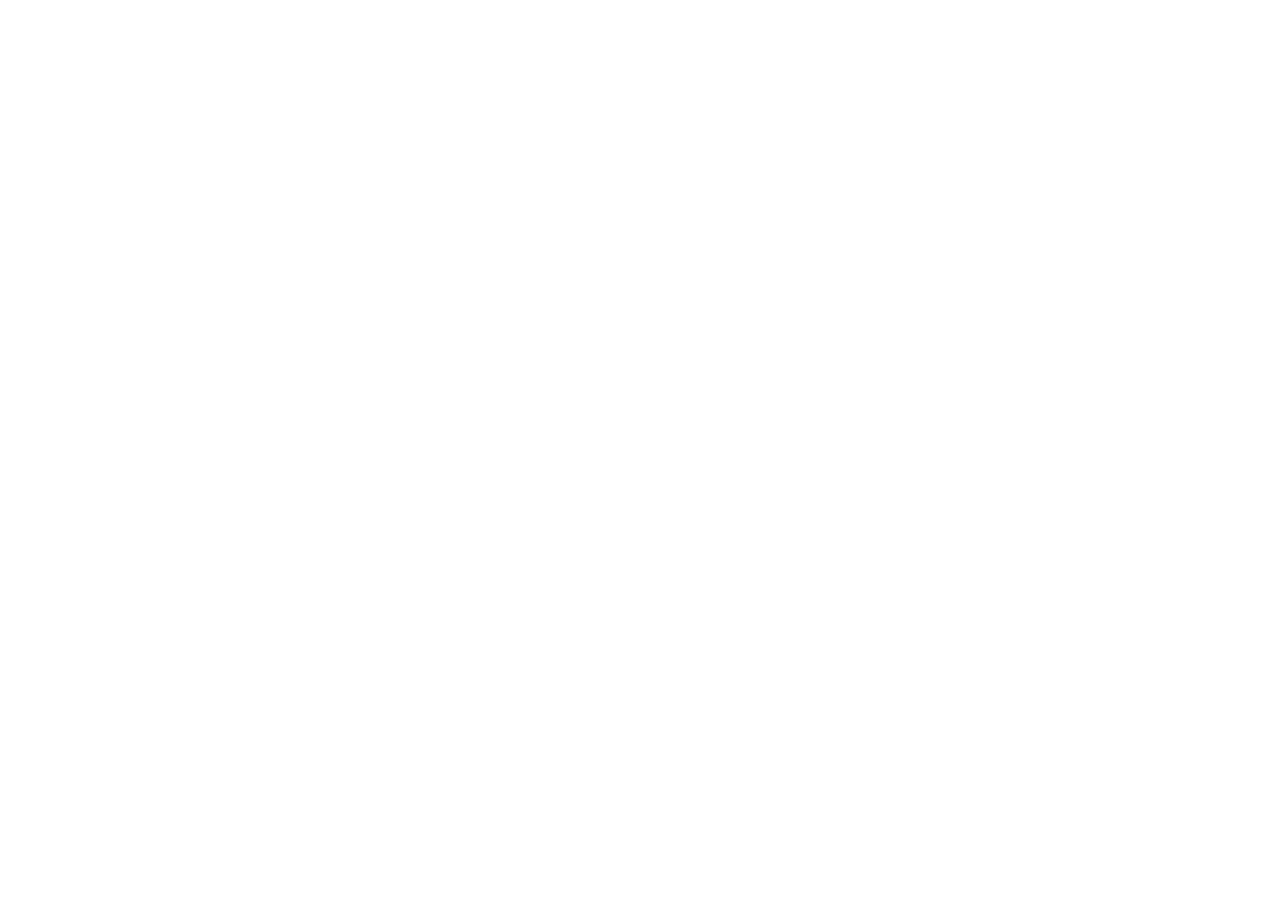
==== index.html @ b8ee1c23 "Create index.html" ====
<!DOCTYPE html>
<html lang="en">
<head>
    <meta charset="UTF-8">
    <meta name="viewport" content="width=device-width, initial-scale=1.0">
    <title>Document</title>
</head>
<body>
    
</body>
</html>
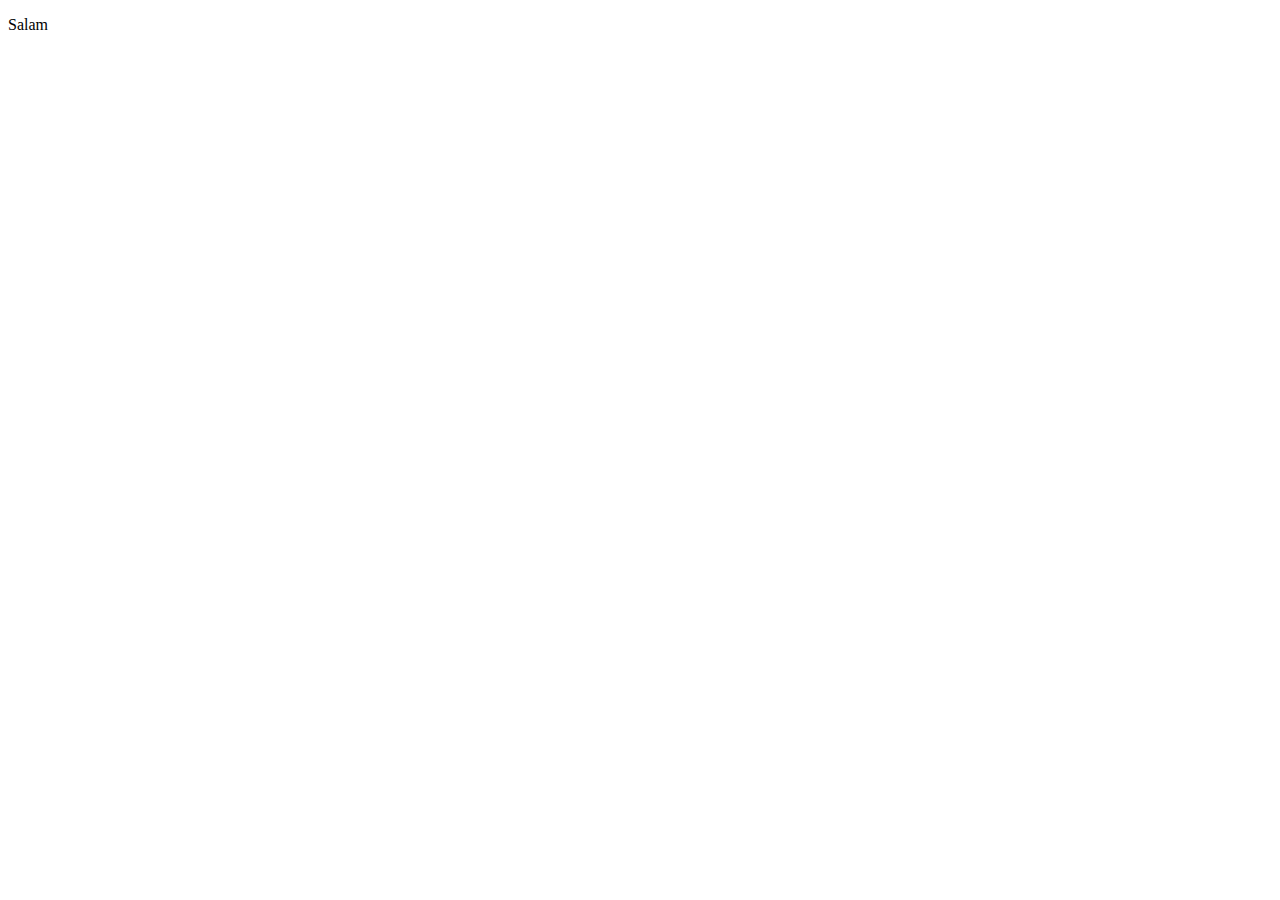
==== commit 625895a1: "Update index.html" ====
--- a/index.html
+++ b/index.html
@@ -6,6 +6,6 @@
     <title>Document</title>
 </head>
 <body>
-    
+    <p>Salam</p>
 </body>
 </html>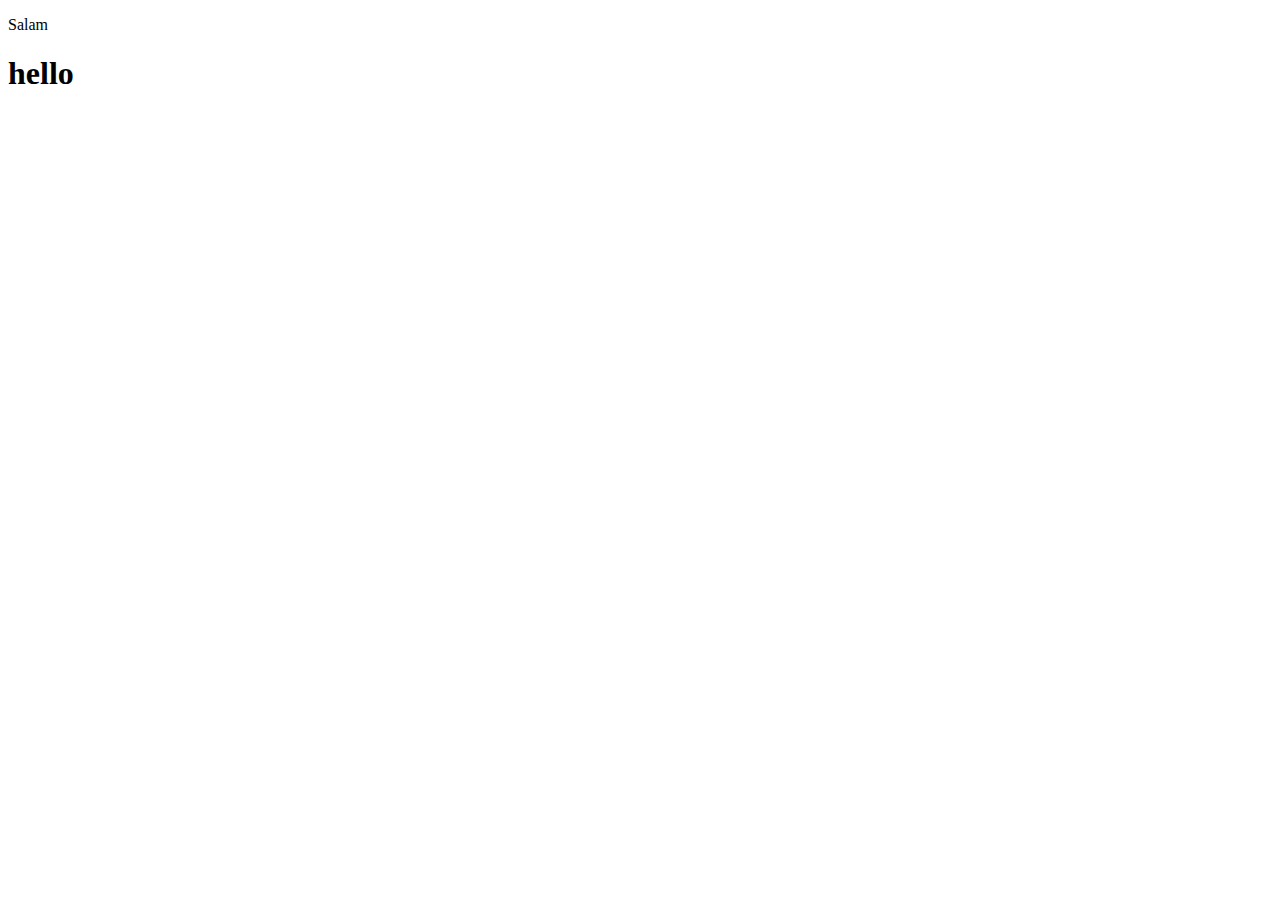
==== commit 375db4aa: "Update index.html" ====
--- a/index.html
+++ b/index.html
@@ -7,5 +7,6 @@
 </head>
 <body>
     <p>Salam</p>
+    <h1>hello</h1>
 </body>
 </html>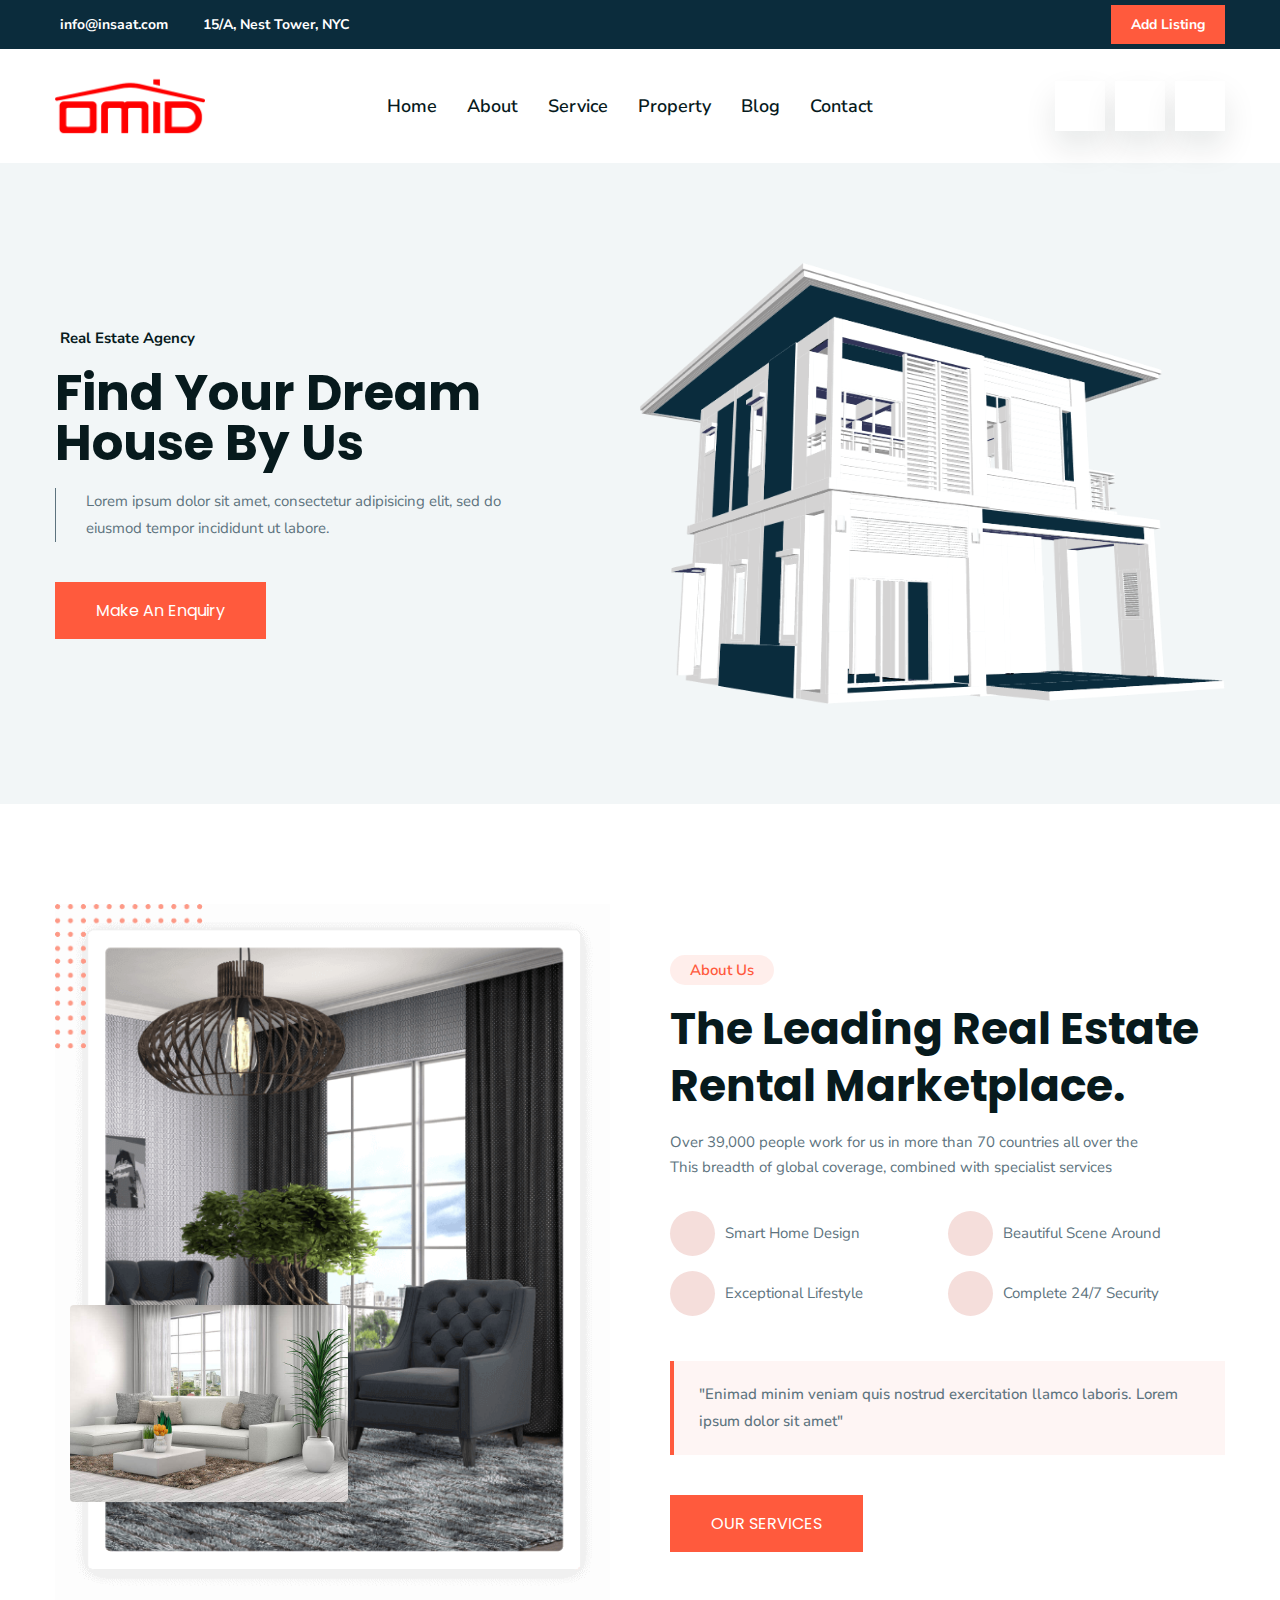
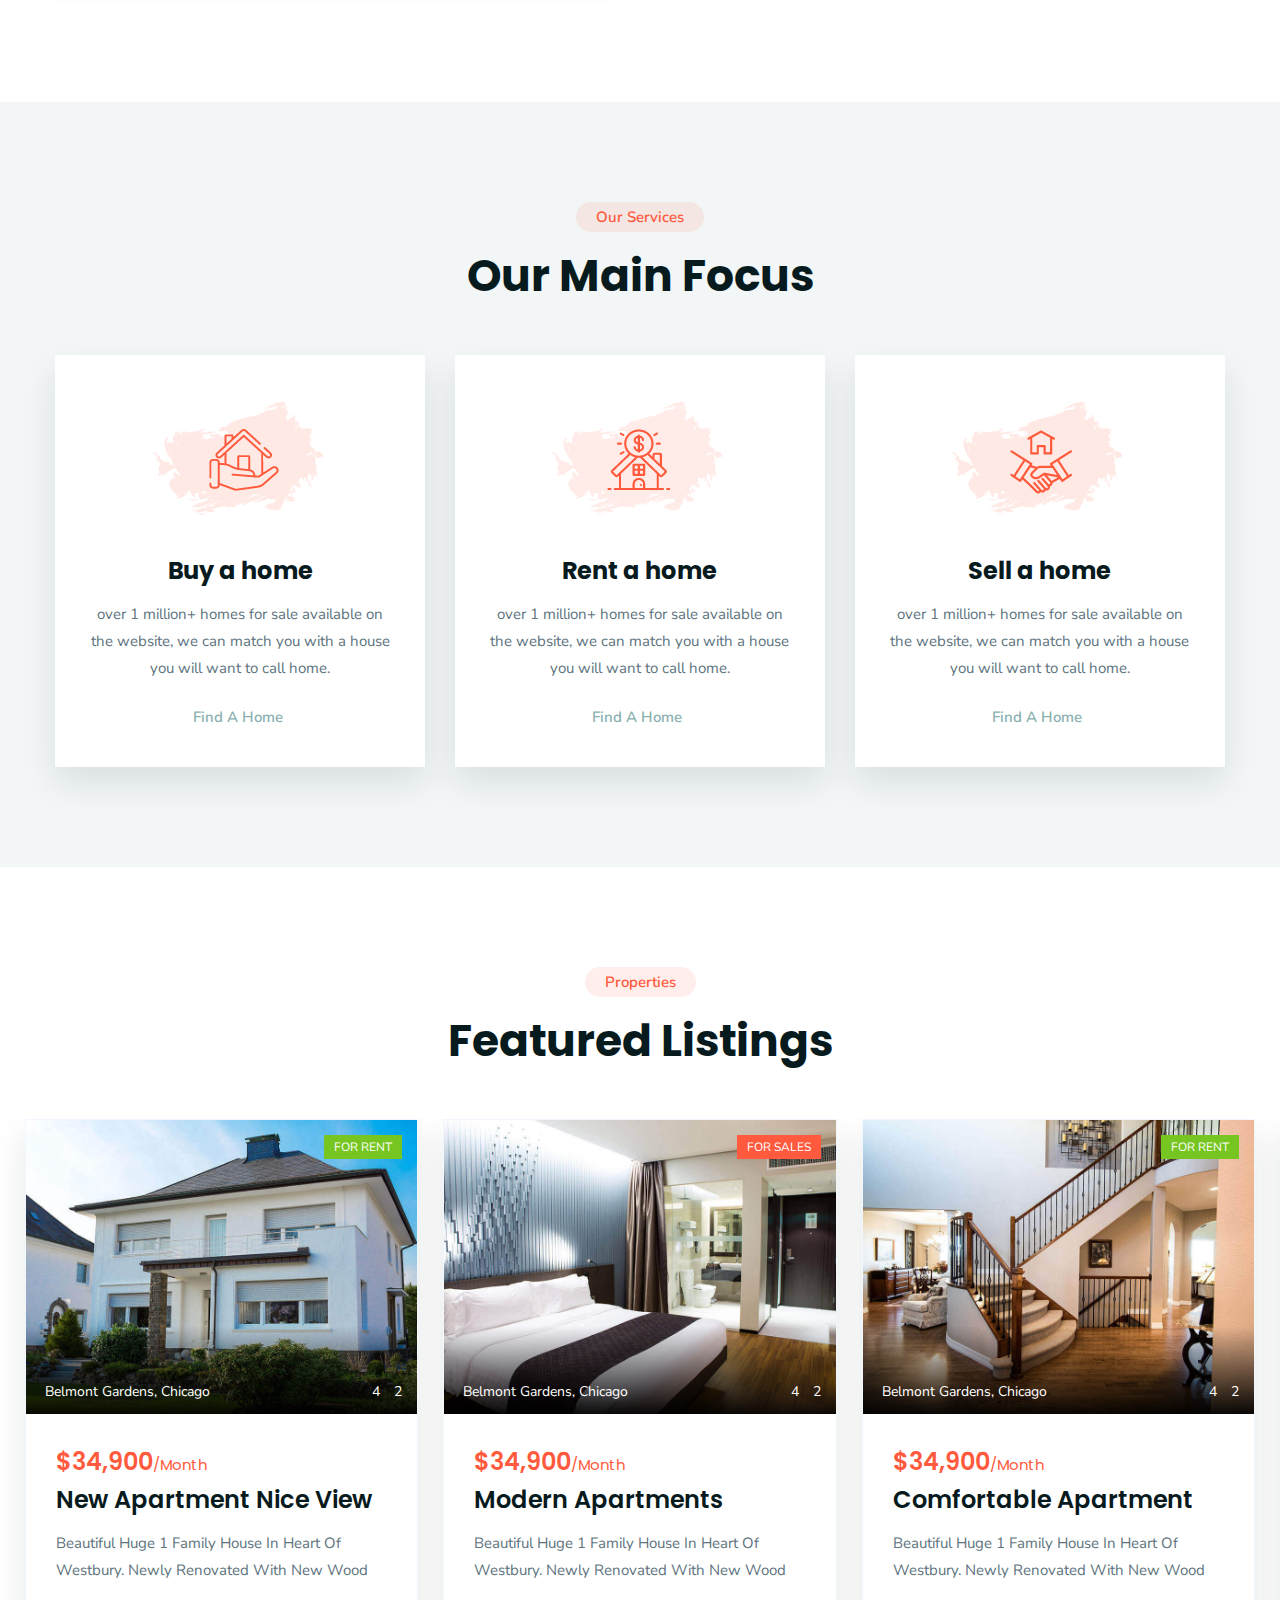
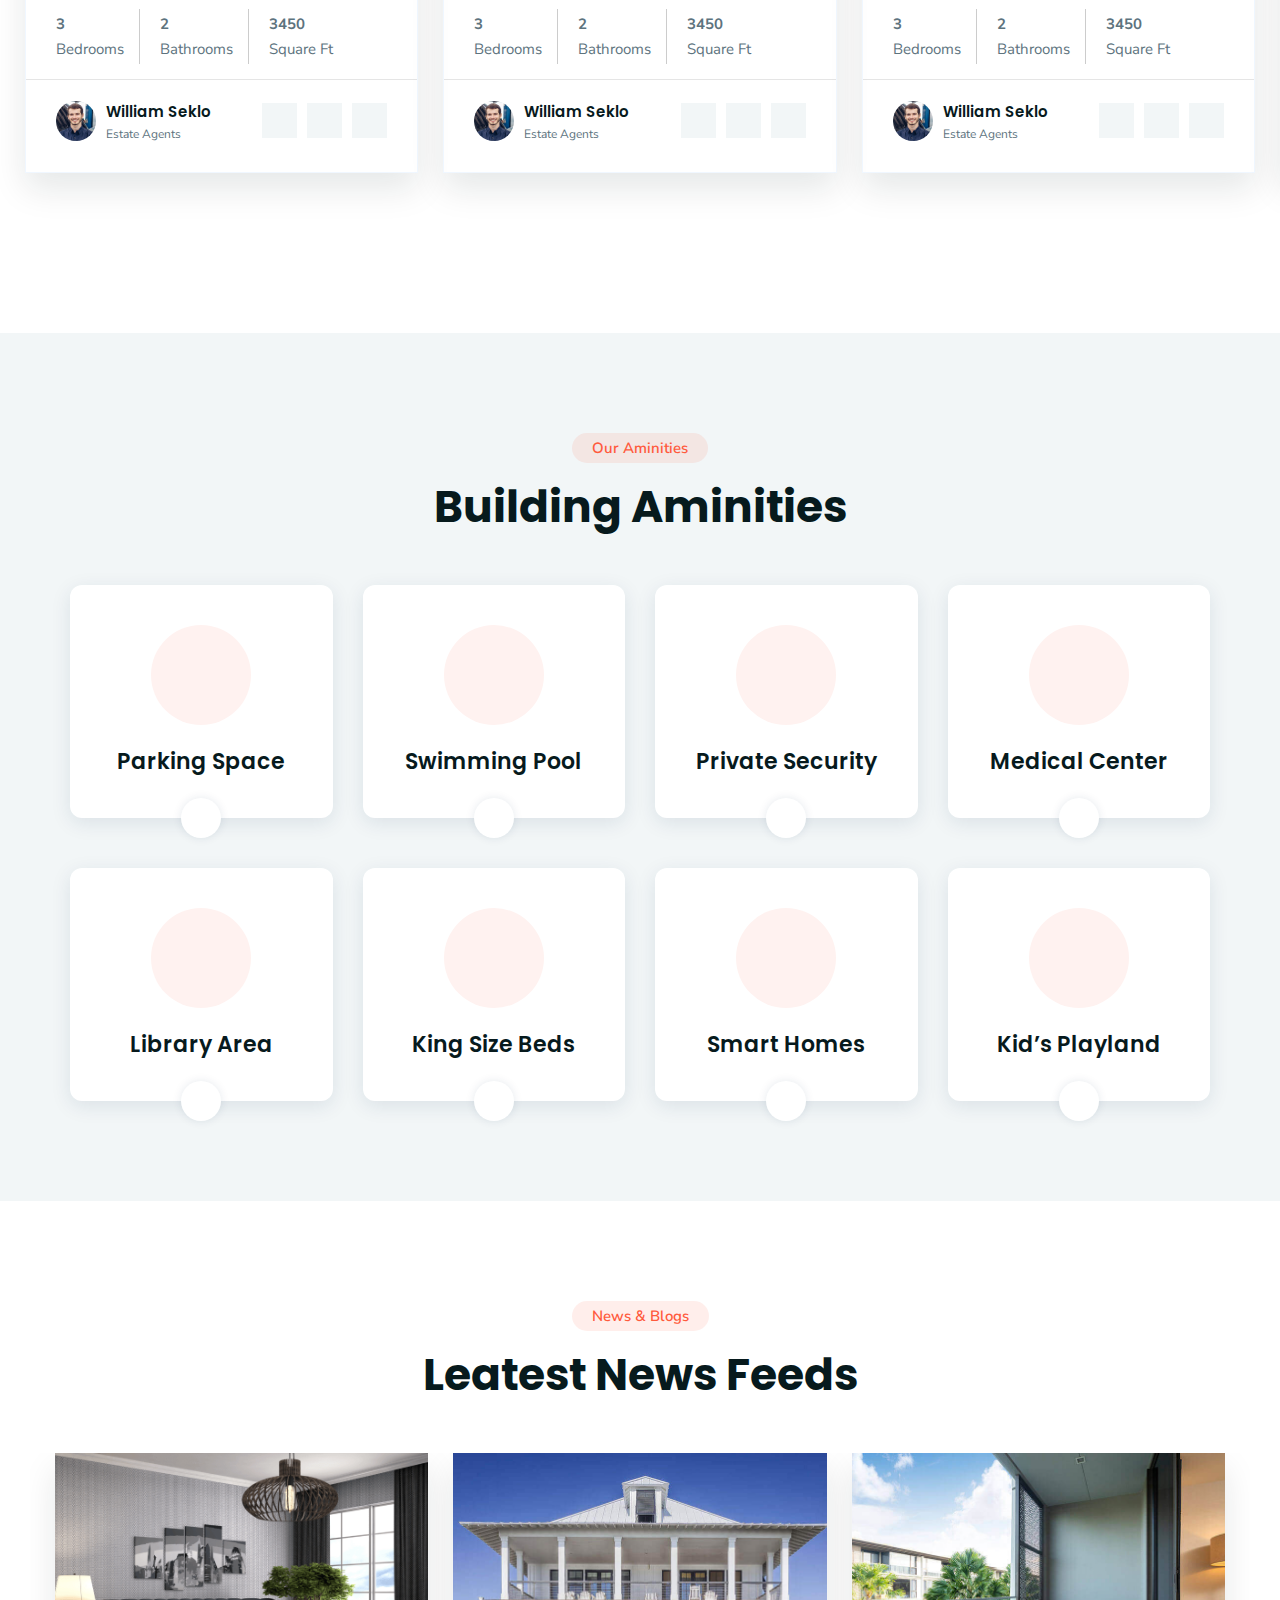
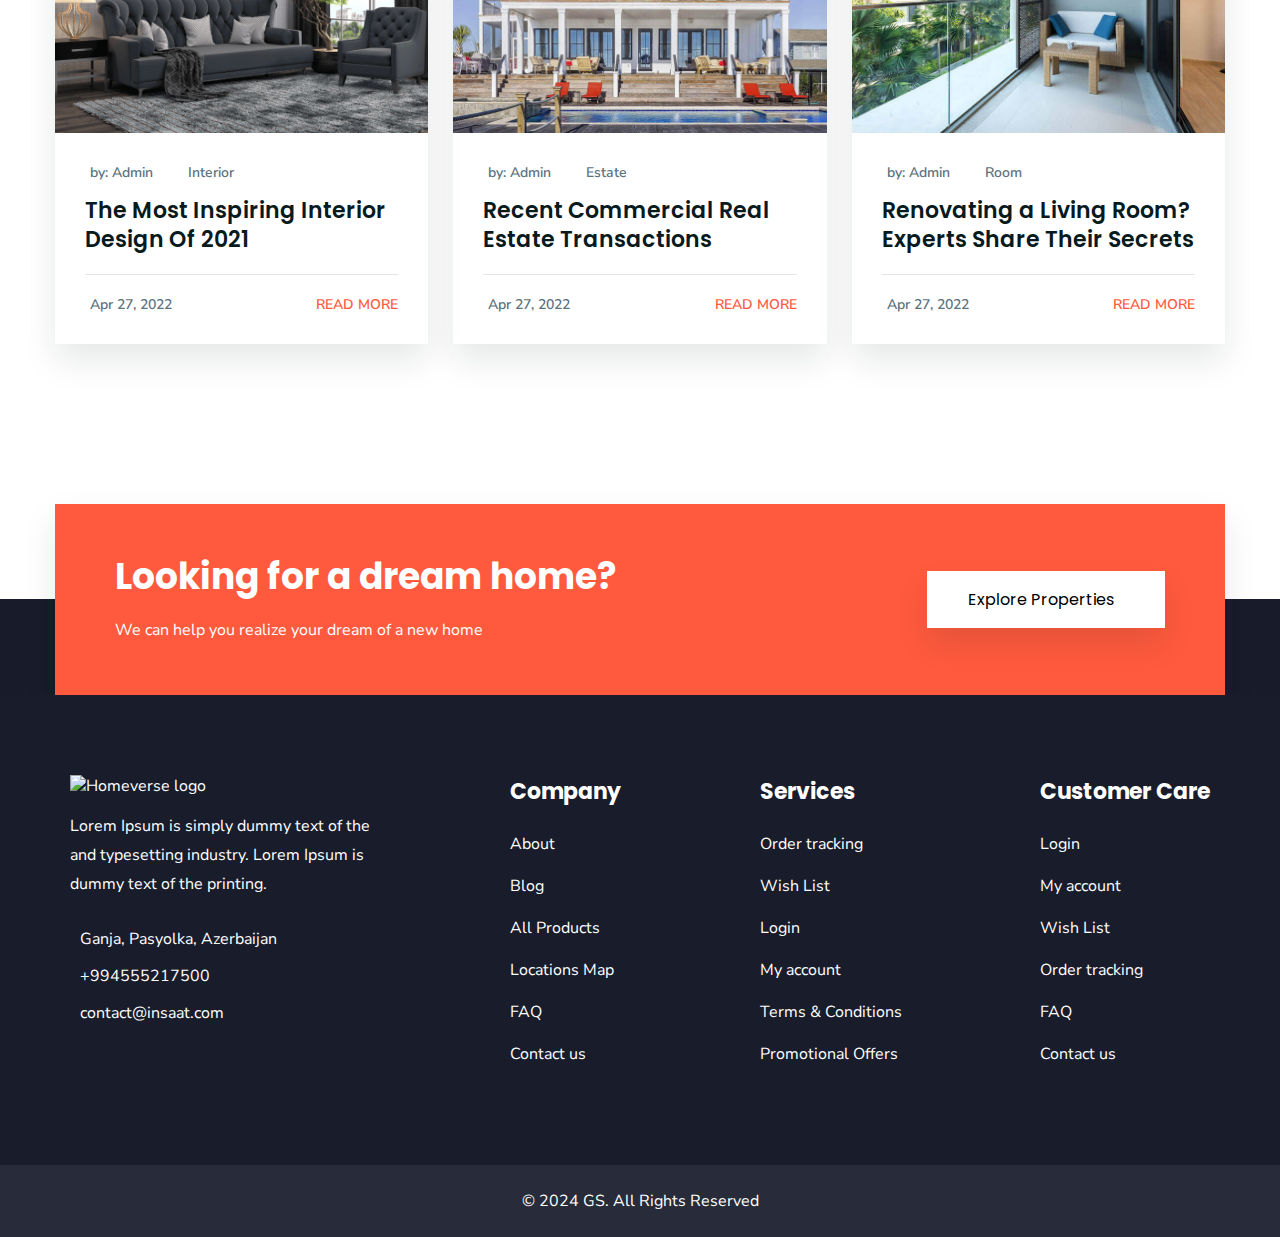
==== commit caa40cca: "fnish" ====
--- a/index.html
+++ b/index.html
@@ -1,12 +1,1466 @@
 <!DOCTYPE html>
 <html lang="en">
+
 <head>
-    <meta charset="UTF-8">
-    <meta name="viewport" content="width=device-width, initial-scale=1.0">
-    <title>Document</title>
+  <meta charset="UTF-8">
+  <meta http-equiv="X-UA-Compatible" content="IE=edge">
+  <meta name="viewport" content="width=device-width, initial-scale=1.0">
+  <title>my project</title>
+
+  <!-- 
+    - favicon
+  -->
+  <link rel="shortcut icon" href="./favicon.svg" type="image/svg+xml">
+
+  <!-- 
+    - custom css link
+  -->
+  <link rel="stylesheet" href="./assets/css/style.css">
+
+  <!-- 
+    - google font link
+  -->
+  <link rel="preconnect" href="https://fonts.googleapis.com">
+  <link rel="preconnect" href="https://fonts.gstatic.com" crossorigin>
+  <link
+    href="https://fonts.googleapis.com/css2?family=Nunito+Sans:wght@400;600;700&family=Poppins:wght@400;500;600;700&display=swap"
+    rel="stylesheet">
 </head>
+
 <body>
-    <p>Salam</p>
-    <h1>hello</h1>
+
+  <!-- 
+    - #HEADER
+  -->
+
+  <header class="header" data-header>
+
+    <div class="overlay" data-overlay></div>
+
+    <div class="header-top">
+      <div class="container">
+
+        <ul class="header-top-list">
+
+          <li>
+            <a href="mailto:info@homeverse.com" class="header-top-link">
+              <ion-icon name="mail-outline"></ion-icon>
+
+              <span>info@insaat.com</span>
+            </a>
+          </li>
+
+          <li>
+            <a href="#" class="header-top-link">
+              <ion-icon name="location-outline"></ion-icon>
+
+              <address>15/A, Nest Tower, NYC</address>
+            </a>
+          </li>
+
+        </ul>
+
+        <div class="wrapper">
+          <ul class="header-top-social-list">
+
+            <li>
+              <a href="#" class="header-top-social-link">
+                <ion-icon name="logo-facebook"></ion-icon>
+              </a>
+            </li>
+
+            <li>
+              <a href="#" class="header-top-social-link">
+                <ion-icon name="logo-twitter"></ion-icon>
+              </a>
+            </li>
+
+            <li>
+              <a href="#" class="header-top-social-link">
+                <ion-icon name="logo-instagram"></ion-icon>
+              </a>
+            </li>
+
+            <li>
+              <a href="#" class="header-top-social-link">
+                <ion-icon name="logo-pinterest"></ion-icon>
+              </a>
+            </li>
+
+          </ul>
+
+          <button class="header-top-btn">Add Listing</button>
+        </div>
+
+      </div>
+    </div>
+
+    <div class="header-bottom">
+      <div class="container">
+
+        <a href="#" class="logo">
+         <div class="balaca">
+            <img src="./assets/images/7791e40765c171c36ba9d18b90025796.png" alt="Homeverse logo">
+         </div>
+        </a>
+
+        <nav class="navbar" data-navbar>
+
+          <div class="navbar-top">
+
+            <a href="#" class="logo">
+              <img src="./assets/images/7791e40765c171c36ba9d18b90025796.png" alt="Homeverse logo">
+            </a>
+
+            <button class="nav-close-btn" data-nav-close-btn aria-label="Close Menu">
+              <ion-icon name="close-outline"></ion-icon>
+            </button>
+
+          </div>
+
+          <div class="navbar-bottom">
+            <ul class="navbar-list">
+
+              <li>
+                <a href="#home" class="navbar-link" data-nav-link>Home</a>
+              </li>
+
+              <li>
+                <a href="#about" class="navbar-link" data-nav-link>About</a>
+              </li>
+
+              <li>
+                <a href="#service" class="navbar-link" data-nav-link>Service</a>
+              </li>
+
+              <li>
+                <a href="#property" class="navbar-link" data-nav-link>Property</a>
+              </li>
+
+              <li>
+                <a href="#blog" class="navbar-link" data-nav-link>Blog</a>
+              </li>
+
+              <li>
+                <a href="#contact" class="navbar-link" data-nav-link>Contact</a>
+              </li>
+
+            </ul>
+          </div>
+
+        </nav>
+
+        <div class="header-bottom-actions">
+
+          <button class="header-bottom-actions-btn" aria-label="Search">
+            <ion-icon name="search-outline"></ion-icon>
+
+            <span>Search</span>
+          </button>
+
+          <button class="header-bottom-actions-btn" aria-label="Profile">
+            <ion-icon name="person-outline"></ion-icon>
+
+            <span>Profile</span>
+          </button>
+
+          <button class="header-bottom-actions-btn" aria-label="Cart">
+            <ion-icon name="cart-outline"></ion-icon>
+
+            <span>Cart</span>
+          </button>
+
+          <button class="header-bottom-actions-btn" data-nav-open-btn aria-label="Open Menu">
+            <ion-icon name="menu-outline"></ion-icon>
+
+            <span>Menu</span>
+          </button>
+
+        </div>
+
+      </div>
+    </div>
+
+  </header>
+
+
+
+
+
+  <main>
+    <article>
+
+      <!-- 
+        - #HERO
+      -->
+
+      <section class="hero" id="home">
+        <div class="container">
+
+          <div class="hero-content">
+
+            <p class="hero-subtitle">
+              <ion-icon name="home"></ion-icon>
+
+              <span>Real Estate Agency</span>
+            </p>
+
+            <h2 class="h1 hero-title">Find Your Dream House By Us</h2>
+
+            <p class="hero-text">
+              Lorem ipsum dolor sit amet, consectetur adipisicing elit, sed do eiusmod tempor incididunt ut labore.
+            </p>
+
+            <button class="btn">Make An Enquiry</button>
+
+          </div>
+
+          <figure class="hero-banner">
+            <img src="./assets/images/hero-banner.png" alt="Modern house model" class="w-100">
+          </figure>
+
+        </div>
+      </section>
+
+
+
+
+
+      <!-- 
+        - #ABOUT
+      -->
+
+      <section class="about" id="about">
+        <div class="container">
+
+          <figure class="about-banner">
+            <img src="./assets/images/about-banner-1.png" alt="House interior">
+
+            <img src="./assets/images/about-banner-2.jpg" alt="House interior" class="abs-img">
+          </figure>
+
+          <div class="about-content">
+
+            <p class="section-subtitle">About Us</p>
+
+            <h2 class="h2 section-title">The Leading Real Estate Rental Marketplace.</h2>
+
+            <p class="about-text">
+              Over 39,000 people work for us in more than 70 countries all over the This breadth of global coverage,
+              combined with
+              specialist services
+            </p>
+
+            <ul class="about-list">
+
+              <li class="about-item">
+                <div class="about-item-icon">
+                  <ion-icon name="home-outline"></ion-icon>
+                </div>
+
+                <p class="about-item-text">Smart Home Design</p>
+              </li>
+
+              <li class="about-item">
+                <div class="about-item-icon">
+                  <ion-icon name="leaf-outline"></ion-icon>
+                </div>
+
+                <p class="about-item-text">Beautiful Scene Around</p>
+              </li>
+
+              <li class="about-item">
+                <div class="about-item-icon">
+                  <ion-icon name="wine-outline"></ion-icon>
+                </div>
+
+                <p class="about-item-text">Exceptional Lifestyle</p>
+              </li>
+
+              <li class="about-item">
+                <div class="about-item-icon">
+                  <ion-icon name="shield-checkmark-outline"></ion-icon>
+                </div>
+
+                <p class="about-item-text">Complete 24/7 Security</p>
+              </li>
+
+            </ul>
+
+            <p class="callout">
+              "Enimad minim veniam quis nostrud exercitation
+              llamco laboris. Lorem ipsum dolor sit amet"
+            </p>
+
+            <a href="#service" class="btn">Our Services</a>
+
+          </div>
+
+        </div>
+      </section>
+
+
+
+
+
+      <!-- 
+        - #SERVICE
+      -->
+
+      <section class="service" id="service">
+        <div class="container">
+
+          <p class="section-subtitle">Our Services</p>
+
+          <h2 class="h2 section-title">Our Main Focus</h2>
+
+          <ul class="service-list">
+
+            <li>
+              <div class="service-card">
+
+                <div class="card-icon">
+                  <img src="./assets/images/service-1.png" alt="Service icon">
+                </div>
+
+                <h3 class="h3 card-title">
+                  <a href="#">Buy a home</a>
+                </h3>
+
+                <p class="card-text">
+                  over 1 million+ homes for sale available on the website, we can match you with a house you will want
+                  to call home.
+                </p>
+
+                <a href="#" class="card-link">
+                  <span>Find A Home</span>
+
+                  <ion-icon name="arrow-forward-outline"></ion-icon>
+                </a>
+
+              </div>
+            </li>
+
+            <li>
+              <div class="service-card">
+
+                <div class="card-icon">
+                  <img src="./assets/images/service-2.png" alt="Service icon">
+                </div>
+
+                <h3 class="h3 card-title">
+                  <a href="#">Rent a home</a>
+                </h3>
+
+                <p class="card-text">
+                  over 1 million+ homes for sale available on the website, we can match you with a house you will want
+                  to call home.
+                </p>
+
+                <a href="#" class="card-link">
+                  <span>Find A Home</span>
+
+                  <ion-icon name="arrow-forward-outline"></ion-icon>
+                </a>
+
+              </div>
+            </li>
+
+            <li>
+              <div class="service-card">
+
+                <div class="card-icon">
+                  <img src="./assets/images/service-3.png" alt="Service icon">
+                </div>
+
+                <h3 class="h3 card-title">
+                  <a href="#">Sell a home</a>
+                </h3>
+
+                <p class="card-text">
+                  over 1 million+ homes for sale available on the website, we can match you with a house you will want
+                  to call home.
+                </p>
+
+                <a href="#" class="card-link">
+                  <span>Find A Home</span>
+
+                  <ion-icon name="arrow-forward-outline"></ion-icon>
+                </a>
+
+              </div>
+            </li>
+
+          </ul>
+
+        </div>
+      </section>
+
+
+
+
+
+      <!-- 
+        - #PROPERTY
+      -->
+
+      <section class="property" id="property">
+        <div class="container">
+
+          <p class="section-subtitle">Properties</p>
+
+          <h2 class="h2 section-title">Featured Listings</h2>
+
+          <ul class="property-list has-scrollbar">
+
+            <li>
+              <div class="property-card">
+
+                <figure class="card-banner">
+
+                  <a href="#">
+                    <img src="./assets/images/property-1.jpg" alt="New Apartment Nice View" class="w-100">
+                  </a>
+
+                  <div class="card-badge green">For Rent</div>
+
+                  <div class="banner-actions">
+
+                    <button class="banner-actions-btn">
+                      <ion-icon name="location"></ion-icon>
+
+                      <address>Belmont Gardens, Chicago</address>
+                    </button>
+
+                    <button class="banner-actions-btn">
+                      <ion-icon name="camera"></ion-icon>
+
+                      <span>4</span>
+                    </button>
+
+                    <button class="banner-actions-btn">
+                      <ion-icon name="film"></ion-icon>
+
+                      <span>2</span>
+                    </button>
+
+                  </div>
+
+                </figure>
+
+                <div class="card-content">
+
+                  <div class="card-price">
+                    <strong>$34,900</strong>/Month
+                  </div>
+
+                  <h3 class="h3 card-title">
+                    <a href="#">New Apartment Nice View</a>
+                  </h3>
+
+                  <p class="card-text">
+                    Beautiful Huge 1 Family House In Heart Of Westbury. Newly Renovated With New Wood
+                  </p>
+
+                  <ul class="card-list">
+
+                    <li class="card-item">
+                      <strong>3</strong>
+
+                      <ion-icon name="bed-outline"></ion-icon>
+
+                      <span>Bedrooms</span>
+                    </li>
+
+                    <li class="card-item">
+                      <strong>2</strong>
+
+                      <ion-icon name="man-outline"></ion-icon>
+
+                      <span>Bathrooms</span>
+                    </li>
+
+                    <li class="card-item">
+                      <strong>3450</strong>
+
+                      <ion-icon name="square-outline"></ion-icon>
+
+                      <span>Square Ft</span>
+                    </li>
+
+                  </ul>
+
+                </div>
+
+                <div class="card-footer">
+
+                  <div class="card-author">
+
+                    <figure class="author-avatar">
+                      <img src="./assets/images/author.jpg" alt="William Seklo" class="w-100">
+                    </figure>
+
+                    <div>
+                      <p class="author-name">
+                        <a href="#">William Seklo</a>
+                      </p>
+
+                      <p class="author-title">Estate Agents</p>
+                    </div>
+
+                  </div>
+
+                  <div class="card-footer-actions">
+
+                    <button class="card-footer-actions-btn">
+                      <ion-icon name="resize-outline"></ion-icon>
+                    </button>
+
+                    <button class="card-footer-actions-btn">
+                      <ion-icon name="heart-outline"></ion-icon>
+                    </button>
+
+                    <button class="card-footer-actions-btn">
+                      <ion-icon name="add-circle-outline"></ion-icon>
+                    </button>
+
+                  </div>
+
+                </div>
+
+              </div>
+            </li>
+
+            <li>
+              <div class="property-card">
+
+                <figure class="card-banner">
+
+                  <a href="#">
+                    <img src="./assets/images/property-2.jpg" alt="Modern Apartments" class="w-100">
+                  </a>
+
+                  <div class="card-badge orange">For Sales</div>
+
+                  <div class="banner-actions">
+
+                    <button class="banner-actions-btn">
+                      <ion-icon name="location"></ion-icon>
+
+                      <address>Belmont Gardens, Chicago</address>
+                    </button>
+
+                    <button class="banner-actions-btn">
+                      <ion-icon name="camera"></ion-icon>
+
+                      <span>4</span>
+                    </button>
+
+                    <button class="banner-actions-btn">
+                      <ion-icon name="film"></ion-icon>
+
+                      <span>2</span>
+                    </button>
+
+                  </div>
+
+                </figure>
+
+                <div class="card-content">
+
+                  <div class="card-price">
+                    <strong>$34,900</strong>/Month
+                  </div>
+
+                  <h3 class="h3 card-title">
+                    <a href="#">Modern Apartments</a>
+                  </h3>
+
+                  <p class="card-text">
+                    Beautiful Huge 1 Family House In Heart Of Westbury. Newly Renovated With New Wood
+                  </p>
+
+                  <ul class="card-list">
+
+                    <li class="card-item">
+                      <strong>3</strong>
+
+                      <ion-icon name="bed-outline"></ion-icon>
+
+                      <span>Bedrooms</span>
+                    </li>
+
+                    <li class="card-item">
+                      <strong>2</strong>
+
+                      <ion-icon name="man-outline"></ion-icon>
+
+                      <span>Bathrooms</span>
+                    </li>
+
+                    <li class="card-item">
+                      <strong>3450</strong>
+
+                      <ion-icon name="square-outline"></ion-icon>
+
+                      <span>Square Ft</span>
+                    </li>
+
+                  </ul>
+
+                </div>
+
+                <div class="card-footer">
+
+                  <div class="card-author">
+
+                    <figure class="author-avatar">
+                      <img src="./assets/images/author.jpg" alt="William Seklo" class="w-100">
+                    </figure>
+
+                    <div>
+                      <p class="author-name">
+                        <a href="#">William Seklo</a>
+                      </p>
+
+                      <p class="author-title">Estate Agents</p>
+                    </div>
+
+                  </div>
+
+                  <div class="card-footer-actions">
+
+                    <button class="card-footer-actions-btn">
+                      <ion-icon name="resize-outline"></ion-icon>
+                    </button>
+
+                    <button class="card-footer-actions-btn">
+                      <ion-icon name="heart-outline"></ion-icon>
+                    </button>
+
+                    <button class="card-footer-actions-btn">
+                      <ion-icon name="add-circle-outline"></ion-icon>
+                    </button>
+
+                  </div>
+
+                </div>
+
+              </div>
+            </li>
+
+            <li>
+              <div class="property-card">
+
+                <figure class="card-banner">
+
+                  <a href="#">
+                    <img src="./assets/images/property-3.jpg" alt="Comfortable Apartment" class="w-100">
+                  </a>
+
+                  <div class="card-badge green">For Rent</div>
+
+                  <div class="banner-actions">
+
+                    <button class="banner-actions-btn">
+                      <ion-icon name="location"></ion-icon>
+
+                      <address>Belmont Gardens, Chicago</address>
+                    </button>
+
+                    <button class="banner-actions-btn">
+                      <ion-icon name="camera"></ion-icon>
+
+                      <span>4</span>
+                    </button>
+
+                    <button class="banner-actions-btn">
+                      <ion-icon name="film"></ion-icon>
+
+                      <span>2</span>
+                    </button>
+
+                  </div>
+
+                </figure>
+
+                <div class="card-content">
+
+                  <div class="card-price">
+                    <strong>$34,900</strong>/Month
+                  </div>
+
+                  <h3 class="h3 card-title">
+                    <a href="#">Comfortable Apartment</a>
+                  </h3>
+
+                  <p class="card-text">
+                    Beautiful Huge 1 Family House In Heart Of Westbury. Newly Renovated With New Wood
+                  </p>
+
+                  <ul class="card-list">
+
+                    <li class="card-item">
+                      <strong>3</strong>
+
+                      <ion-icon name="bed-outline"></ion-icon>
+
+                      <span>Bedrooms</span>
+                    </li>
+
+                    <li class="card-item">
+                      <strong>2</strong>
+
+                      <ion-icon name="man-outline"></ion-icon>
+
+                      <span>Bathrooms</span>
+                    </li>
+
+                    <li class="card-item">
+                      <strong>3450</strong>
+
+                      <ion-icon name="square-outline"></ion-icon>
+
+                      <span>Square Ft</span>
+                    </li>
+
+                  </ul>
+
+                </div>
+
+                <div class="card-footer">
+
+                  <div class="card-author">
+
+                    <figure class="author-avatar">
+                      <img src="./assets/images/author.jpg" alt="William Seklo" class="w-100">
+                    </figure>
+
+                    <div>
+                      <p class="author-name">
+                        <a href="#">William Seklo</a>
+                      </p>
+
+                      <p class="author-title">Estate Agents</p>
+                    </div>
+
+                  </div>
+
+                  <div class="card-footer-actions">
+
+                    <button class="card-footer-actions-btn">
+                      <ion-icon name="resize-outline"></ion-icon>
+                    </button>
+
+                    <button class="card-footer-actions-btn">
+                      <ion-icon name="heart-outline"></ion-icon>
+                    </button>
+
+                    <button class="card-footer-actions-btn">
+                      <ion-icon name="add-circle-outline"></ion-icon>
+                    </button>
+
+                  </div>
+
+                </div>
+
+              </div>
+            </li>
+
+            <li>
+              <div class="property-card">
+
+                <figure class="card-banner">
+
+                  <a href="#">
+                    <img src="./assets/images/property-4.png" alt="Luxury villa in Rego Park" class="w-100">
+                  </a>
+
+                  <div class="card-badge green">For Rent</div>
+
+                  <div class="banner-actions">
+
+                    <button class="banner-actions-btn">
+                      <ion-icon name="location"></ion-icon>
+
+                      <address>Belmont Gardens, Chicago</address>
+                    </button>
+
+                    <button class="banner-actions-btn">
+                      <ion-icon name="camera"></ion-icon>
+
+                      <span>4</span>
+                    </button>
+
+                    <button class="banner-actions-btn">
+                      <ion-icon name="film"></ion-icon>
+
+                      <span>2</span>
+                    </button>
+
+                  </div>
+
+                </figure>
+
+                <div class="card-content">
+
+                  <div class="card-price">
+                    <strong>$34,900</strong>/Month
+                  </div>
+
+                  <h3 class="h3 card-title">
+                    <a href="#">Luxury villa in Rego Park</a>
+                  </h3>
+
+                  <p class="card-text">
+                    Beautiful Huge 1 Family House In Heart Of Westbury. Newly Renovated With New Wood
+                  </p>
+
+                  <ul class="card-list">
+
+                    <li class="card-item">
+                      <strong>3</strong>
+
+                      <ion-icon name="bed-outline"></ion-icon>
+
+                      <span>Bedrooms</span>
+                    </li>
+
+                    <li class="card-item">
+                      <strong>2</strong>
+
+                      <ion-icon name="man-outline"></ion-icon>
+
+                      <span>Bathrooms</span>
+                    </li>
+
+                    <li class="card-item">
+                      <strong>3450</strong>
+
+                      <ion-icon name="square-outline"></ion-icon>
+
+                      <span>Square Ft</span>
+                    </li>
+
+                  </ul>
+
+                </div>
+
+                <div class="card-footer">
+
+                  <div class="card-author">
+
+                    <figure class="author-avatar">
+                      <img src="./assets/images/author.jpg" alt="William Seklo" class="w-100">
+                    </figure>
+
+                    <div>
+                      <p class="author-name">
+                        <a href="#">William Seklo</a>
+                      </p>
+
+                      <p class="author-title">Estate Agents</p>
+                    </div>
+
+                  </div>
+
+                  <div class="card-footer-actions">
+
+                    <button class="card-footer-actions-btn">
+                      <ion-icon name="resize-outline"></ion-icon>
+                    </button>
+
+                    <button class="card-footer-actions-btn">
+                      <ion-icon name="heart-outline"></ion-icon>
+                    </button>
+
+                    <button class="card-footer-actions-btn">
+                      <ion-icon name="add-circle-outline"></ion-icon>
+                    </button>
+
+                  </div>
+
+                </div>
+
+              </div>
+            </li>
+
+          </ul>
+
+        </div>
+      </section>
+
+
+
+
+
+      <!-- 
+        - #FEATURES
+      -->
+
+      <section class="features">
+        <div class="container">
+
+          <p class="section-subtitle">Our Aminities</p>
+
+          <h2 class="h2 section-title">Building Aminities</h2>
+
+          <ul class="features-list">
+
+            <li>
+              <a href="#" class="features-card">
+
+                <div class="card-icon">
+                  <ion-icon name="car-sport-outline"></ion-icon>
+                </div>
+
+                <h3 class="card-title">Parking Space</h3>
+
+                <div class="card-btn">
+                  <ion-icon name="arrow-forward-outline"></ion-icon>
+                </div>
+
+              </a>
+            </li>
+
+            <li>
+              <a href="#" class="features-card">
+
+                <div class="card-icon">
+                  <ion-icon name="water-outline"></ion-icon>
+                </div>
+
+                <h3 class="card-title">Swimming Pool</h3>
+
+                <div class="card-btn">
+                  <ion-icon name="arrow-forward-outline"></ion-icon>
+                </div>
+
+              </a>
+            </li>
+
+            <li>
+              <a href="#" class="features-card">
+
+                <div class="card-icon">
+                  <ion-icon name="shield-checkmark-outline"></ion-icon>
+                </div>
+
+                <h3 class="card-title">Private Security</h3>
+
+                <div class="card-btn">
+                  <ion-icon name="arrow-forward-outline"></ion-icon>
+                </div>
+
+              </a>
+            </li>
+
+            <li>
+              <a href="#" class="features-card">
+
+                <div class="card-icon">
+                  <ion-icon name="fitness-outline"></ion-icon>
+                </div>
+
+                <h3 class="card-title">Medical Center</h3>
+
+                <div class="card-btn">
+                  <ion-icon name="arrow-forward-outline"></ion-icon>
+                </div>
+
+              </a>
+            </li>
+
+            <li>
+              <a href="#" class="features-card">
+
+                <div class="card-icon">
+                  <ion-icon name="library-outline"></ion-icon>
+                </div>
+
+                <h3 class="card-title">Library Area</h3>
+
+                <div class="card-btn">
+                  <ion-icon name="arrow-forward-outline"></ion-icon>
+                </div>
+
+              </a>
+            </li>
+
+            <li>
+              <a href="#" class="features-card">
+
+                <div class="card-icon">
+                  <ion-icon name="bed-outline"></ion-icon>
+                </div>
+
+                <h3 class="card-title">King Size Beds</h3>
+
+                <div class="card-btn">
+                  <ion-icon name="arrow-forward-outline"></ion-icon>
+                </div>
+
+              </a>
+            </li>
+
+            <li>
+              <a href="#" class="features-card">
+
+                <div class="card-icon">
+                  <ion-icon name="home-outline"></ion-icon>
+                </div>
+
+                <h3 class="card-title">Smart Homes</h3>
+
+                <div class="card-btn">
+                  <ion-icon name="arrow-forward-outline"></ion-icon>
+                </div>
+
+              </a>
+            </li>
+
+            <li>
+              <a href="#" class="features-card">
+
+                <div class="card-icon">
+                  <ion-icon name="football-outline"></ion-icon>
+                </div>
+
+                <h3 class="card-title">Kid’s Playland</h3>
+
+                <div class="card-btn">
+                  <ion-icon name="arrow-forward-outline"></ion-icon>
+                </div>
+
+              </a>
+            </li>
+
+          </ul>
+
+        </div>
+      </section>
+
+
+
+
+
+      <!-- 
+        - #BLOG
+      -->
+
+      <section class="blog" id="blog">
+        <div class="container">
+
+          <p class="section-subtitle">News & Blogs</p>
+
+          <h2 class="h2 section-title">Leatest News Feeds</h2>
+
+          <ul class="blog-list has-scrollbar">
+
+            <li>
+              <div class="blog-card">
+
+                <figure class="card-banner">
+                  <img src="./assets/images/blog-1.png" alt="The Most Inspiring Interior Design Of 2021" class="w-100">
+                </figure>
+
+                <div class="blog-content">
+
+                  <div class="blog-content-top">
+
+                    <ul class="card-meta-list">
+
+                      <li>
+                        <a href="#" class="card-meta-link">
+                          <ion-icon name="person"></ion-icon>
+
+                          <span>by: Admin</span>
+                        </a>
+                      </li>
+
+                      <li>
+                        <a href="#" class="card-meta-link">
+                          <ion-icon name="pricetags"></ion-icon>
+
+                          <span>Interior</span>
+                        </a>
+                      </li>
+
+                    </ul>
+
+                    <h3 class="h3 blog-title">
+                      <a href="#">The Most Inspiring Interior Design Of 2021</a>
+                    </h3>
+
+                  </div>
+
+                  <div class="blog-content-bottom">
+                    <div class="publish-date">
+                      <ion-icon name="calendar"></ion-icon>
+
+                      <time datetime="2022-27-04">Apr 27, 2022</time>
+                    </div>
+
+                    <a href="#" class="read-more-btn">Read More</a>
+                  </div>
+
+                </div>
+
+              </div>
+            </li>
+
+            <li>
+              <div class="blog-card">
+
+                <figure class="card-banner">
+                  <img src="./assets/images/blog-2.jpg" alt="Recent Commercial Real Estate Transactions" class="w-100">
+                </figure>
+
+                <div class="blog-content">
+
+                  <div class="blog-content-top">
+
+                    <ul class="card-meta-list">
+
+                      <li>
+                        <a href="#" class="card-meta-link">
+                          <ion-icon name="person"></ion-icon>
+
+                          <span>by: Admin</span>
+                        </a>
+                      </li>
+
+                      <li>
+                        <a href="#" class="card-meta-link">
+                          <ion-icon name="pricetags"></ion-icon>
+
+                          <span>Estate</span>
+                        </a>
+                      </li>
+
+                    </ul>
+
+                    <h3 class="h3 blog-title">
+                      <a href="#">Recent Commercial Real Estate Transactions</a>
+                    </h3>
+
+                  </div>
+
+                  <div class="blog-content-bottom">
+                    <div class="publish-date">
+                      <ion-icon name="calendar"></ion-icon>
+
+                      <time datetime="2022-27-04">Apr 27, 2022</time>
+                    </div>
+
+                    <a href="#" class="read-more-btn">Read More</a>
+                  </div>
+
+                </div>
+
+              </div>
+            </li>
+
+            <li>
+              <div class="blog-card">
+
+                <figure class="card-banner">
+                  <img src="./assets/images/blog-3.jpg" alt="Renovating a Living Room? Experts Share Their Secrets"
+                    class="w-100">
+                </figure>
+
+                <div class="blog-content">
+
+                  <div class="blog-content-top">
+
+                    <ul class="card-meta-list">
+
+                      <li>
+                        <a href="#" class="card-meta-link">
+                          <ion-icon name="person"></ion-icon>
+
+                          <span>by: Admin</span>
+                        </a>
+                      </li>
+
+                      <li>
+                        <a href="#" class="card-meta-link">
+                          <ion-icon name="pricetags"></ion-icon>
+
+                          <span>Room</span>
+                        </a>
+                      </li>
+
+                    </ul>
+
+                    <h3 class="h3 blog-title">
+                      <a href="#">Renovating a Living Room? Experts Share Their Secrets</a>
+                    </h3>
+
+                  </div>
+
+                  <div class="blog-content-bottom">
+                    <div class="publish-date">
+                      <ion-icon name="calendar"></ion-icon>
+
+                      <time datetime="2022-27-04">Apr 27, 2022</time>
+                    </div>
+
+                    <a href="#" class="read-more-btn">Read More</a>
+                  </div>
+
+                </div>
+
+              </div>
+            </li>
+
+          </ul>
+
+        </div>
+      </section>
+
+
+
+
+
+      <!-- 
+        - #CTA
+      -->
+
+      <section class="cta">
+        <div class="container">
+
+          <div class="cta-card">
+            <div class="card-content">
+              <h2 class="h2 card-title">Looking for a dream home?</h2>
+
+              <p class="card-text">We can help you realize your dream of a new home</p>
+            </div>
+
+            <button class="btn cta-btn">
+              <span>Explore Properties</span>
+
+              <ion-icon name="arrow-forward-outline"></ion-icon>
+            </button>
+          </div>
+
+        </div>
+      </section>
+
+    </article>
+  </main>
+
+
+
+
+
+  <!-- 
+    - #FOOTER
+  -->
+
+  <footer class="footer">
+
+    <div class="footer-top">
+      <div class="container">
+
+        <div class="footer-brand">
+
+          <a href="#" class="logo">
+            <img src="./assets/images/logo-light.png" alt="Homeverse logo">
+          </a>
+
+          <p class="section-text">
+            Lorem Ipsum is simply dummy text of the and typesetting industry. Lorem Ipsum is dummy text of the printing.
+          </p>
+
+          <ul class="contact-list">
+
+            <li>
+              <a href="#" class="contact-link">
+                <ion-icon name="location-outline"></ion-icon>
+
+                <address>Ganja, Pasyolka, Azerbaijan</address>
+              </a>
+            </li>
+
+            <li>
+              <a href="tel:+994555217500" class="contact-link">
+                <ion-icon name="call-outline"></ion-icon>
+
+                <span>+994555217500</span>
+              </a>
+            </li>
+
+            <li>
+              <a href="mailto:contact@homeverse.com" class="contact-link">
+                <ion-icon name="mail-outline"></ion-icon>
+
+                <span>contact@insaat.com</span>
+              </a>
+            </li>
+
+          </ul>
+
+          <ul class="social-list">
+
+            <li>
+              <a href="#" class="social-link">
+                <ion-icon name="logo-facebook"></ion-icon>
+              </a>
+            </li>
+
+            <li>
+              <a href="#" class="social-link">
+                <ion-icon name="logo-twitter"></ion-icon>
+              </a>
+            </li>
+
+            <li>
+              <a href="#" class="social-link">
+                <ion-icon name="logo-linkedin"></ion-icon>
+              </a>
+            </li>
+
+            <li>
+              <a href="#" class="social-link">
+                <ion-icon name="logo-youtube"></ion-icon>
+              </a>
+            </li>
+
+          </ul>
+
+        </div>
+
+        <div class="footer-link-box">
+
+          <ul class="footer-list">
+
+            <li>
+              <p class="footer-list-title">Company</p>
+            </li>
+
+            <li>
+              <a href="#" class="footer-link">About</a>
+            </li>
+
+            <li>
+              <a href="#" class="footer-link">Blog</a>
+            </li>
+
+            <li>
+              <a href="#" class="footer-link">All Products</a>
+            </li>
+
+            <li>
+              <a href="#" class="footer-link">Locations Map</a>
+            </li>
+
+            <li>
+              <a href="#" class="footer-link">FAQ</a>
+            </li>
+
+            <li>
+              <a href="#" class="footer-link">Contact us</a>
+            </li>
+
+          </ul>
+
+          <ul class="footer-list">
+
+            <li>
+              <p class="footer-list-title">Services</p>
+            </li>
+
+            <li>
+              <a href="#" class="footer-link">Order tracking</a>
+            </li>
+
+            <li>
+              <a href="#" class="footer-link">Wish List</a>
+            </li>
+
+            <li>
+              <a href="#" class="footer-link">Login</a>
+            </li>
+
+            <li>
+              <a href="#" class="footer-link">My account</a>
+            </li>
+
+            <li>
+              <a href="#" class="footer-link">Terms & Conditions</a>
+            </li>
+
+            <li>
+              <a href="#" class="footer-link">Promotional Offers</a>
+            </li>
+
+          </ul>
+
+          <ul class="footer-list">
+
+            <li>
+              <p class="footer-list-title">Customer Care</p>
+            </li>
+
+            <li>
+              <a href="#" class="footer-link">Login</a>
+            </li>
+
+            <li>
+              <a href="#" class="footer-link">My account</a>
+            </li>
+
+            <li>
+              <a href="#" class="footer-link">Wish List</a>
+            </li>
+
+            <li>
+              <a href="#" class="footer-link">Order tracking</a>
+            </li>
+
+            <li>
+              <a href="#" class="footer-link">FAQ</a>
+            </li>
+
+            <li>
+              <a href="#" class="footer-link">Contact us</a>
+            </li>
+
+          </ul>
+
+        </div>
+
+      </div>
+    </div>
+
+    <div class="footer-bottom">
+      <div class="container">
+
+        <p class="copyright">
+          &copy; 2024 <a href="#">GS</a>. All Rights Reserved
+        </p>
+
+      </div>
+    </div>
+
+  </footer>
+
+
+
+
+
+  <!-- 
+    - custom js link
+  -->
+  <script src="./assets/js/script.js"></script>
+
+  <!-- 
+    - ionicon link
+  -->
+  <script type="module" src="https://unpkg.com/ionicons@5.5.2/dist/ionicons/ionicons.esm.js"></script>
+  <script nomodule src="https://unpkg.com/ionicons@5.5.2/dist/ionicons/ionicons.js"></script>
+
 </body>
+
 </html>--- a/assets/css/style.css
+++ b/assets/css/style.css
@@ -0,0 +1,1653 @@
+/*-----------------------------------*\
+  #style.css
+\*-----------------------------------*/
+
+/**
+ * copyright 2022 codewithsadee
+ */
+
+
+
+
+
+/*-----------------------------------*\
+  #CUSTOM PROPERTY
+\*-----------------------------------*/
+
+:root {
+
+    /**
+     * colors
+     */
+  
+    --dark-jungle-green: hsl(188, 63%, 7%);
+    --prussian-blue: hsl(200, 69%, 14%);
+    --raisin-black-1: hsl(227, 29%, 13%);
+    --raisin-black-2: hsl(229, 17%, 19%);
+    --yellow-green: hsl(89, 72%, 45%);
+    --orange-soda: hsl(9, 100%, 62%);
+    --cultured-1: hsl(0, 0%, 93%);
+    --cultured-2: hsl(192, 24%, 96%);
+    --misty-rose: hsl(7, 56%, 91%);
+    --alice-blue: hsl(210, 100%, 97%);
+    --seashell: hsl(8, 100%, 97%);
+    --cadet: hsl(200, 15%, 43%);
+    --white: hsl(0, 0%, 100%);
+    --black: hsl(0, 0%, 0%);
+    --opal: hsl(180, 20%, 62%);
+  
+    /**
+     * typography
+     */
+  
+    --ff-nunito-sans: "Nunito Sans", sans-serif;
+    --ff-poppins: "Poppins", sans-serif;
+  
+    --fs-1: 1.875rem;
+    --fs-2: 1.5rem;
+    --fs-3: 1.375rem;
+    --fs-4: 1.125rem;
+    --fs-5: 0.875rem;
+    --fs-6: 0.813rem;
+    --fs-7: 0.75rem;
+  
+    --fw-500: 500;
+    --fw-600: 600;
+    --fw-700: 700;
+  
+    /**
+     * transition
+     */
+  
+    --transition: 0.25s ease;
+  
+    /**
+     * spacing
+     */
+  
+    --section-padding: 100px;
+  
+    /**
+     * shadow
+     */
+  
+    --shadow-1: 0 5px 20px 0 hsla(219, 56%, 21%, 0.1);
+    --shadow-2: 0 16px 32px hsla(188, 63%, 7%, 0.1);
+  
+  }
+  
+  
+  
+  
+  
+  /*-----------------------------------*\
+    #RESET
+  \*-----------------------------------*/
+  
+  *, *::before, *::after {
+    margin: 0;
+    padding: 0;
+    box-sizing: border-box;
+  }
+  
+  li { list-style: none; }
+  
+  a { text-decoration: none; }
+  
+  a,
+  img,
+  span,
+  button,
+  ion-icon { display: block; }
+  
+  button {
+    border: none;
+    background: none;
+    font: inherit;
+    text-align: left;
+    cursor: pointer;
+  }
+  
+  address { font-style: normal; }
+  
+  ion-icon { pointer-events: none; }
+  
+  html {
+    font-family: var(--ff-nunito-sans);
+    scroll-behavior: smooth;
+  }
+  
+  body {
+    background: var(--white);
+    overflow-x: hidden;
+  }
+  
+  ::-webkit-scrollbar {
+    width: 10px;
+    height: 8px;
+  }
+  
+  ::-webkit-scrollbar-track { background: var(--white); }
+  
+  ::-webkit-scrollbar-thumb {
+    background: var(--cadet);
+    border-left: 2px solid var(--white);
+  }
+  
+  
+  
+  
+  
+  /*-----------------------------------*\
+    #REUSED STYLE
+  \*-----------------------------------*/
+  
+  .container { padding-inline: 15px; }
+  
+  button, a { transition: var(--transition); }
+  
+  .h1,
+  .h2,
+  .h3 {
+    color: var(--dark-jungle-green);
+    font-family: var(--ff-poppins);
+    line-height: 1.3;
+  }
+  
+  .h1 {
+    font-size: var(--fs-1);
+    line-height: 1;
+  }
+  
+  .h2 { font-size: var(--fs-2); }
+  
+  .h3 {
+    font-size: var(--fs-4);
+    font-weight: var(--font-weight, 700);
+  }
+  
+  .h3 > a { color: inherit; }
+  
+  .btn {
+    position: relative;
+    background: var(--orange-soda);
+    color: var(--white);
+    font-family: var(--ff-poppins);
+    font-size: var(--fs-5);
+    text-transform: var(--text-transform, capitalize);
+    border: 1px solid var(--orange-soda);
+    padding: 10px 20px;
+    z-index: 1;
+  }
+  
+  .btn:is(:hover, :focus) {
+    background: var(--black);
+    color: var(--dark-jungle-green);
+    border-color: var(--black);
+  }
+  
+  .btn::before {
+    content: "";
+    position: absolute;
+    top: 0;
+    left: 0;
+    width: 0;
+    height: 100%;
+    background: var(--white);
+    transition: var(--transition);
+    z-index: -1;
+  }
+  
+  .btn:is(:hover, :focus)::before { width: 100%; }
+  
+  .w-100 { width: 100%; }
+  
+  .section-subtitle {
+    color: var(--orange-soda);
+    font-size: var(--fs-5);
+    font-weight: var(--fw-600);
+    padding: 5px 20px;
+    background: hsla(9, 100%, 62%, 0.1);
+    width: max-content;
+    border-radius: 50px;
+    margin-inline: auto;
+    margin-bottom: 15px;
+  }
+  
+  .section-title {
+    text-align: var(--text-align, center);
+    margin-bottom: var(--margin-bottom, 50px);
+  }
+  
+  .card-badge {
+    background: var(--black);
+    color: var(--white);
+    font-size: var(--fs-7);
+    text-transform: uppercase;
+    position: absolute;
+    top: 15px;
+    right: 15px;
+    padding: 4px 10px;
+  }
+  
+  .card-badge.green { background: var(--yellow-green); }
+  
+  .card-badge.orange { background: var(--orange-soda); }
+  
+  .has-scrollbar {
+    display: flex;
+    align-items: flex-start;
+    gap: 15px;
+    overflow-x: auto;
+    margin-inline: -15px;
+    padding-inline: 15px;
+    scroll-padding-left: 15px;
+    padding-bottom: 60px;
+    scroll-snap-type: inline mandatory;
+  }
+  
+  .has-scrollbar > li {
+    min-width: 100%;
+    scroll-snap-align: start;
+  }
+  
+  .has-scrollbar::-webkit-scrollbar-track {
+    background: var(--cultured-2);
+    outline: 2px solid var(--cadet);
+    border-radius: 10px;
+  }
+  
+  .has-scrollbar::-webkit-scrollbar-thumb {
+    background: var(--cadet);
+    border: 1px solid var(--cultured-2);
+    border-radius: 10px;
+  }
+  
+  .has-scrollbar::-webkit-scrollbar-button { width: 15%; }
+  
+  
+  
+  
+  
+  /*-----------------------------------*\
+    #HEADER
+  \*-----------------------------------*/
+  
+  .header {
+    position: relative;
+    z-index: 2;
+  }
+  
+  .header-top {
+    background: var(--prussian-blue);
+    padding-block: 15px;
+  }
+  
+  .header-top .container,
+  .header-top-list {
+    display: flex;
+    flex-wrap: wrap;
+    justify-content: center;
+    align-items: center;
+  }
+  
+  .header-top .container { gap: 8px 20px; }
+  
+  .header-top-list { gap: 15px; }
+  
+  .header-top-link {
+    color: var(--white);
+    font-size: var(--fs-6);
+    font-weight: var(--fw-700);
+    display: flex;
+    justify-content: center;
+    align-items: center;
+    gap: 5px;
+  }
+  
+  .header-top-link:is(:hover, :focus) { color: var(--orange-soda); }
+  
+  .header-top-link ion-icon {
+    color: var(--orange-soda);
+    font-size: 15px;
+    --ionicon-stroke-width: 60px;
+  }
+  
+  .header-top .wrapper,
+  .header-top-social-list {
+    display: flex;
+    align-items: center;
+  }
+  
+  .header-top .wrapper { gap: 20px; }
+  
+  .header-top-social-list { gap: 8px; }
+  
+  .header-top-social-link {
+    color: var(--white);
+    font-size: 15px;
+  }
+  
+  .header-top-btn {
+    background: var(--orange-soda);
+    color: var(--white);
+    font-size: var(--fs-6);
+    font-weight: var(--fw-700);
+    padding: 4px 15px;
+  }
+  
+  .header-top-btn:is(:hover, :focus) { --orange-soda: hsl(7, 72%, 46%); }
+  
+  .header-bottom {
+    background: var(--white);
+    padding-block: 25px;
+  }
+  
+  .header-bottom .logo img { margin-inline: auto; 
+width: 100%;}
+  .balaca{
+    display: flex;
+    align-items: center;
+    justify-content: center;
+    width: 150px;
+    height: 50px;
+  }
+  .navbar {
+    background: var(--white);
+    position: fixed;
+    top: 0;
+    left: -310px;
+    max-width: 300px;
+    width: 100%;
+    height: 100%;
+    box-shadow: 0 3px 10px hsla(0, 0%, 0%, 0.3);
+    z-index: 5;
+    padding: 60px 20px;
+    visibility: hidden;
+    transition: 0.15s ease-in;
+  }
+  
+  .navbar.active {
+    visibility: visible;
+    transform: translateX(310px);
+    transition: 0.25s ease-out;
+  }
+  
+  .navbar-top {
+    display: flex;
+    justify-content: space-between;
+    align-items: center;
+    padding-bottom: 40px;
+    border-bottom: 1px solid var(--cultured-1);
+    margin-bottom: 25px;
+  }
+  
+  .navbar-top .logo img { width: 200px; }
+  
+  .nav-close-btn ion-icon {
+    font-size: 20px;
+    --ionicon-stroke-width: 45px;
+    padding: 5px;
+  }
+  
+  .navbar-link {
+    color: var(--cadet);
+    font-size: var(--fs-5);
+    font-weight: var(--fw-600);
+    text-transform: uppercase;
+    padding-block: 15px;
+  }
+  
+  .navbar-link:is(:hover, :focus) { color: var(--orange-soda); }
+  
+  .overlay {
+    position: fixed;
+    inset: 0;
+    background: hsla(0, 0%, 0%, 0.7);
+    opacity: 0;
+    pointer-events: none;
+    transition: var(--transition);
+    z-index: 4;
+  }
+  
+  .overlay.active {
+    opacity: 1;
+    pointer-events: all;
+  }
+  
+  .header-bottom-actions {
+    background: var(--white);
+    position: fixed;
+    bottom: 0;
+    left: 0;
+    width: 100%;
+    display: flex;
+    justify-content: space-evenly;
+    padding-block: 15px 10px;
+    box-shadow: -2px 0 30px hsla(237, 71%, 52%, 0.2);
+    z-index: 3;
+  }
+  
+  .header-bottom-actions-btn ion-icon {
+    color: hsl(0, 0%, 10%);
+    font-size: 20px;
+    margin-inline: auto;
+    margin-bottom: 5px;
+    --ionicon-stroke-width: 40px;
+    transition: var(--transition);
+  }
+  
+  .header-bottom-actions-btn:is(:hover, :focus) ion-icon { color: var(--orange-soda); }
+  
+  .header-bottom-actions-btn span {
+    color: var(--cadet);
+    font-family: var(--ff-poppins);
+    font-size: var(--fs-7);
+    font-weight: var(--fw-500);
+  }
+  
+  
+  
+  
+  
+  /*-----------------------------------*\
+    #HERO
+  \*-----------------------------------*/
+  
+  .hero {
+    background: var(--cultured-2);
+    padding-block: var(--section-padding);
+  }
+  
+  .hero-content { margin-bottom: 60px; }
+  
+  .hero-subtitle {
+    display: flex;
+    justify-content: flex-start;
+    align-items: center;
+    gap: 5px;
+    margin-bottom: 20px;
+  }
+  
+  .hero-subtitle ion-icon { color: var(--orange-soda); }
+  
+  .hero-subtitle span {
+    color: var(--dark-jungle-green);
+    font-size: var(--fs-5);
+    font-weight: var(--fw-700);
+  }
+  
+  .hero-title { margin-bottom: 20px; }
+  
+  .hero-text {
+    color: var(--cadet);
+    font-size: var(--fs-5);
+    line-height: 1.8;
+    padding-left: 15px;
+    border-left: 1px solid;
+    margin-bottom: 30px;
+  }
+  
+  
+  
+  
+  
+  /*-----------------------------------*\
+    #ABOUT
+  \*-----------------------------------*/
+  
+  .about { padding-block: var(--section-padding); }
+  
+  .about-banner {
+    position: relative;
+    margin-bottom: 40px;
+  }
+  
+  .about-banner > img {
+    max-width: max-content;
+    width: 100%;
+  }
+  
+  .about-banner .abs-img {
+    position: absolute;
+    bottom: 100px;
+    left: 15px;
+    width: 50%;
+    border-radius: 4px;
+  }
+  
+  .about .section-subtitle { margin-inline: 0; }
+  
+  .about .section-title {
+    --text-align: left;
+    --margin-bottom: 15px;
+  }
+  
+  .about-text {
+    color: var(--cadet);
+    font-size: var(--fs-5);
+    line-height: 1.7;
+    margin-bottom: 30px;
+  }
+  
+  .about-list { margin-bottom: 30px; }
+  
+  .about-item {
+    display: flex;
+    justify-content: flex-start;
+    align-items: center;
+    gap: 10px;
+    margin-bottom: 15px;
+  }
+  
+  .about-item-icon {
+    background: var(--misty-rose);
+    height: 45px;
+    min-width: 45px;
+    border-radius: 50%;
+    display: grid;
+    place-items: center;
+  }
+  
+  .about-item-icon ion-icon {
+    color: var(--orange-soda);
+    font-size: 18px;
+  }
+  
+  .about-item-text {
+    color: var(--cadet);
+    font-size: var(--fs-5);
+  }
+  
+  .about .callout {
+    background: hsla(7, 78%, 53%, 0.05);
+    color: var(--cadet);
+    font-size: var(--fs-5);
+    font-weight: var(--fw-500);
+    line-height: 1.8;
+    padding: 20px 25px;
+    border-left: 4px solid var(--orange-soda);
+    margin-bottom: 40px;
+  }
+  
+  .about .btn {
+    max-width: max-content;
+    --text-transform: uppercase;
+  }
+  
+  
+  
+  
+  
+  /*-----------------------------------*\
+    #SERVICE
+  \*-----------------------------------*/
+  
+  .service {
+    background: var(--cultured-2);
+    padding-block: var(--section-padding);
+  }
+  
+  .service-list {
+    display: flex;
+    flex-wrap: wrap;
+    justify-content: center;
+    gap: 30px;
+  }
+  
+  .service-card {
+    position: relative;
+    background: var(--white);
+    text-align: center;
+    padding: 40px 30px;
+    box-shadow: var(--shadow-2);
+  }
+  
+  .service-card .card-icon {
+    width: max-content;
+    margin-inline: auto;
+    margin-bottom: 20px;
+  }
+  
+  .service-card .card-title { margin-bottom: 15px; }
+  
+  .service-card .card-title > a:is(:hover, :focus) { color: var(--orange-soda); }
+  
+  .service-card .card-text {
+    color: var(--cadet);
+    font-size: var(--fs-5);
+    line-height: 1.8;
+    margin-bottom: 25px;
+  }
+  
+  .service-card .card-link {
+    color: var(--opal);
+    font-size: var(--fs-5);
+    font-weight: var(--fw-600);
+    display: flex;
+    justify-content: center;
+    align-items: center;
+    gap: 5px;
+  }
+  
+  .service-card:is(:hover, :focus) .card-link { color: var(--orange-soda); }
+  
+  .service-card::after {
+    content: "";
+    position: absolute;
+    bottom: 0;
+    left: 0;
+    width: 0;
+    height: 4px;
+    background: var(--orange-soda);
+    transition: var(--transition);
+  }
+  
+  .service-card:is(:hover, :focus)::after { width: 100%; }
+  
+  
+  
+  
+  
+  /*-----------------------------------*\
+    #PROPERTY
+  \*-----------------------------------*/
+  
+  .property { padding-block: var(--section-padding); }
+  
+  .property-card {
+    border: 1px solid var(--alice-blue);
+    box-shadow: var(--shadow-2);
+  }
+  
+  .property-card .card-banner {
+    position: relative;
+    aspect-ratio: 2 / 1.5;
+    overflow: hidden;
+  }
+  
+  .property-card .card-banner a { height: 100%; }
+  
+  .property-card .card-banner img {
+    height: 100%;
+    object-fit: cover;
+    transition: 0.5s ease;
+  }
+  
+  .property-card:hover .card-banner img { transform: scale(1.1); }
+  
+  .property-card .card-banner::before {
+    content: "";
+    position: absolute;
+    inset: 0;
+    background: linear-gradient(to top, hsla(0, 0%, 0%, 0.95), transparent 30%);
+    pointer-events: none;
+    z-index: 1;
+  }
+  
+  .property-card .banner-actions {
+    position: absolute;
+    bottom: 15px;
+    left: 15px;
+    right: 15px;
+    display: flex;
+    flex-wrap: wrap-reverse;
+    align-items: center;
+    gap: 15px 10px;
+    z-index: 1;
+  }
+  
+  .banner-actions-btn {
+    color: var(--white);
+    font-size: var(--fs-6);
+    line-height: 1;
+    display: flex;
+    align-items: flex-end;
+    gap: 4px;
+  }
+  
+  .banner-actions-btn ion-icon { font-size: 16px; }
+  
+  .banner-actions-btn:first-child { margin-right: auto; }
+  
+  .banner-actions-btn:is(:hover, :focus) { color: var(--orange-soda); }
+  
+  .property-card .card-content {
+    padding: 30px 15px 15px;
+    border-bottom: 1px solid hsla(0, 0%, 0%, 0.1);
+  }
+  
+  .card-price {
+    color: var(--orange-soda);
+    font-family: var(--ff-poppins);
+    font-size: var(--fs-5);
+    margin-bottom: 5px;
+  }
+  
+  .card-price strong {
+    font-size: var(--fs-4);
+    font-weight: var(--fw-600);
+  }
+  
+  .property-card .card-title {
+    --font-weight: var(--fw-600);
+    margin-bottom: 15px;
+  }
+  
+  .property-card .card-title > a:is(:hover, :focus) { color: var(--orange-soda); }
+  
+  .property-card .card-text {
+    color: var(--cadet);
+    font-size: var(--fs-5);
+    line-height: 1.8;
+    margin-bottom: 25px;
+  }
+  
+  .property-card .card-list {
+    display: flex;
+    flex-wrap: wrap;
+    align-items: center;
+    row-gap: 15px;
+  }
+  
+  .property-card .card-item {
+    padding-block: 5px;
+    color: var(--cadet);
+    font-size: var(--fs-5);
+  }
+  
+  .property-card .card-item:not(:last-child) {
+    padding-right: 15px;
+    border-right: 1px solid hsla(0, 0%, 0%, 0.2);
+    margin-right: 20px;
+  }
+  
+  .property-card .card-item :is(strong, ion-icon) { display: inline-block; }
+  
+  .property-card .card-item ion-icon {
+    margin-left: 2px;
+    margin-bottom: -2px;
+  }
+  
+  .property-card .card-item span { margin-top: 5px; }
+  
+  .card-footer {
+    padding: 15px;
+    display: flex;
+    flex-wrap: wrap-reverse;
+    justify-content: space-between;
+    align-items: center;
+    gap: 15px;
+  }
+  
+  .card-author {
+    display: flex;
+    align-items: center;
+    gap: 10px;
+  }
+  
+  .author-avatar {
+    width: 40px;
+    height: 40px;
+    overflow: hidden;
+    border-radius: 50%;
+  }
+  
+  .author-name > a {
+    color: var(--dark-jungle-green);
+    font-family: var(--ff-poppins);
+    font-size: var(--fs-5);
+    font-weight: var(--fw-600);
+    margin-bottom: 3px;
+  }
+  
+  .author-name > a:is(:hover, :focus) { color: var(--orange-soda); }
+  
+  .author-title {
+    color: var(--cadet);
+    font-size: var(--fs-7);
+  }
+  
+  .card-footer-actions {
+    display: flex;
+    align-items: center;
+    gap: 10px;
+  }
+  
+  .card-footer-actions-btn {
+    background: var(--cultured-2);
+    color: var(--cadet);
+    width: 35px;
+    height: 35px;
+    display: grid;
+    place-items: center;
+    font-size: 18px;
+  }
+  
+  .card-footer-actions-btn:is(:hover, :focus) {
+    background: var(--orange-soda);
+    color: var(--white);
+  }
+  
+  
+  
+  
+  
+  /*-----------------------------------*\
+    #FEATURES
+  \*-----------------------------------*/
+  
+  .features {
+    background: var(--cultured-2);
+    padding-block: var(--section-padding);
+  }
+  
+  .features-list {
+    display: flex;
+    flex-wrap: wrap;
+    justify-content: center;
+    gap: 50px 20px;
+  }
+  
+  .features-list > li { width: calc(50% - 10px); }
+  
+  .features-card {
+    position: relative;
+    background: var(--white);
+    padding: 40px 15px;
+    border-radius: 12px;
+    display: flex;
+    flex-direction: column;
+    height: 100%;
+    justify-content: center;
+    align-items: center;
+    gap: 10px;
+    box-shadow: var(--shadow-1);
+  }
+  
+  .features-card:is(:hover, :focus) { background: var(--orange-soda); }
+  
+  .features-card .card-icon {
+    background: var(--seashell);
+    color: var(--orange-soda);
+    width: 60px;
+    height: 60px;
+    display: grid;
+    place-items: center;
+    border-radius: 50%;
+    font-size: 28px;
+  }
+  
+  .features-card .card-icon ion-icon { --ionicon-stroke-width: 20px; }
+  
+  .features-card .card-title {
+    color: var(--dark-jungle-green);
+    font-family: var(--ff-poppins);
+    font-size: var(--fs-6);
+    font-weight: var(--fw-600);
+    text-align: center;
+    transition: var(--transition);
+  }
+  
+  .features-card:is(:hover, :focus) .card-title { color: var(--white); }
+  
+  .features-card .card-btn {
+    background: var(--white);
+    color: var(--cadet);
+    position: absolute;
+    bottom: 0;
+    left: 50%;
+    transform: translate(-50%, 50%);
+    width: 40px;
+    height: 40px;
+    display: grid;
+    place-items: center;
+    font-size: 20px;
+    border-radius: 50%;
+    box-shadow: 0 0 10px hsla(219, 56%, 21%, 0.1);
+    transition: var(--transition);
+  }
+  
+  .features-card:is(:hover, :focus) .card-btn { color: var(--orange-soda); }
+  
+  
+  
+  
+  
+  /*-----------------------------------*\
+    #BLOG
+  \*-----------------------------------*/
+  
+  .blog { padding-block: var(--section-padding); }
+  
+  .blog-card { box-shadow: var(--shadow-2); }
+  
+  .blog-card .card-banner {
+    overflow: hidden;
+    aspect-ratio: 2 / 1.5;
+  }
+  
+  .blog-card .card-banner img {
+    height: 100%;
+    object-fit: cover;
+    transition: 0.5s ease;
+  }
+  
+  .blog-card:is(:hover, :focus) .card-banner img { transform: scale(1.1); }
+  
+  .blog-content { padding: 30px; }
+  
+  .blog-card .card-meta-list {
+    display: flex;
+    align-items: center;
+    gap: 10px;
+    margin-bottom: 15px;
+  }
+  
+  .blog-card :is(.card-meta-link, .publish-date) {
+    color: var(--cadet);
+    font-size: var(--fs-7);
+    font-weight: var(--fw-600);
+    display: flex;
+    align-items: center;
+    gap: 5px;
+    transition: var(--transition);
+  }
+  
+  .blog-card :is(.card-meta-link, .publish-date) ion-icon { color: var(--orange-soda); }
+  
+  .blog-card .card-meta-link:is(:hover, :focus) { color: var(--orange-soda); }
+  
+  .blog-title {
+    font-size: 1rem;
+    --font-weight: var(--fw-600);
+  }
+  
+  .blog-card .blog-title:is(:hover, :focus) { color: var(--orange-soda); }
+  
+  .blog-content-bottom {
+    padding-top: 20px;
+    border-top: 1px solid hsla(0, 0%, 0%, 0.1);
+    margin-top: 20px;
+    display: flex;
+    justify-content: space-between;
+    align-items: center;
+  }
+  
+  .blog-card .read-more-btn {
+    color: var(--orange-soda);
+    font-size: var(--fs-7);
+    font-weight: var(--fw-600);
+    text-transform: uppercase;
+  }
+  
+  
+  
+  
+  
+  /*-----------------------------------*\
+    #CTA
+  \*-----------------------------------*/
+  
+  .cta {
+    background: linear-gradient(to bottom, var(--white) 50%, var(--raisin-black-1) 50%);
+  }
+  
+  .cta-card {
+    background: var(--orange-soda);
+    padding: 50px 25px;
+    box-shadow: var(--shadow-2);
+  }
+  
+  .cta-card .card-content {
+    max-width: max-content;
+    margin-inline: auto;
+    margin-bottom: 30px;
+  }
+  
+  .cta-card .card-title {
+    color: var(--white);
+    line-height: 1.3;
+    margin-bottom: 15px;
+  }
+  
+  .cta-card .card-text {
+    color: var(--white);
+    font-size: var(--fs-5);
+    line-height: 1.8;
+  }
+  
+  .cta-btn {
+    display: flex;
+    align-items: center;
+    gap: 10px;
+    color: var(--black);
+    background: var(--white);
+    box-shadow: var(--shadow-2);
+    border-color: var(--white);
+    margin-inline: auto;
+  }
+  
+  .cta-btn:is(:hover, :focus) {
+    background: none;
+    color: var(--white);
+    border-color: transparent;
+  }
+  
+  .cta-btn::before { background: var(--black); }
+  
+  
+  
+  
+  
+  /*-----------------------------------*\
+    #FOOTER
+  \*-----------------------------------*/
+  
+  .footer {
+    background: var(--raisin-black-1);
+    color: var(--white);
+    margin-bottom: 68px;
+  }
+  
+  .footer .container { padding-inline: 30px; }
+  
+  .footer a { color: inherit; }
+  
+  .footer-top {
+    padding-top: 80px;
+    padding-bottom: 40px;
+  }
+  
+  .footer-brand { margin-bottom: 70px; }
+  
+  .footer-brand .logo { margin-bottom: 15px; }
+  
+  .section-text {
+    font-size: var(--fs-5);
+    line-height: 1.8;
+    margin-bottom: 30px;
+    max-width: 45ch;
+  }
+  
+  .contact-list {
+    display: grid;
+    gap: 15px;
+    margin-bottom: 30px;
+  }
+  
+  .contact-link {
+    display: flex;
+    align-items: flex-start;
+    gap: 10px;
+  }
+  
+  .contact-link ion-icon { font-size: 18px; }
+  
+  .contact-link :is(address, span) {
+    font-size: var(--fs-5);
+    transition: var(--transition);
+  }
+  
+  .contact-link:is(:hover, :focus) span { color: var(--orange-soda); }
+  
+  .social-list {
+    display: flex;
+    align-items: center;
+    gap: 20px;
+  }
+  
+  .footer-list:not(:last-child) { margin-bottom: 50px; }
+  
+  .footer-list-title {
+    font-family: var(--ff-poppins);
+    font-size: var(--fs-3);
+    font-weight: var(--fw-700);
+    margin-bottom: 15px;
+  }
+  
+  .footer-link {
+    font-size: var(--fs-5);
+    padding-block: 10px;
+  }
+  
+  .footer-link:is(:hover, :focus) { color: var(--orange-soda); }
+  
+  .footer-bottom {
+    background: var(--raisin-black-2);
+    padding-block: 25px;
+  }
+  
+  .copyright {
+    font-size: var(--fs-5);
+    text-align: center;
+  }
+  
+  .copyright a { display: inline-block; }
+  
+  .copyright a:is(:hover, :focus) { color: var(--orange-soda); }
+  
+  
+  
+  
+  
+  /*-----------------------------------*\
+    #MEDIA QUERIES
+  \*-----------------------------------*/
+  
+  /**
+   * responsive for larger than 600px screen
+   */
+  
+  @media (min-width: 600px) {
+  
+    /**
+     * CUSTOM PROPERTY
+     */
+  
+    :root {
+  
+      /**
+       * typography
+       */
+  
+      --fs-2: 1.875rem;
+  
+    }
+  
+  
+  
+    /**
+     * REUSED STYLE
+     */
+  
+    .container {
+      max-width: 550px;
+      margin-inline: auto;
+    }
+  
+    .has-scrollbar {
+      gap: 25px;
+      margin-inline: -25px;
+      padding-inline: 25px;
+      scroll-padding-left: 25px;
+    }
+  
+    .has-scrollbar > li { min-width: calc(50% - 12.5px); }
+  
+  
+  
+    /**
+     * SERVICE
+     */
+  
+    .service-list > li { width: calc(50% - 15px); }
+  
+  
+  
+    /**
+     * PROPERTY
+     */
+  
+    .property .container {
+      max-width: unset;
+      padding-inline: 25px;
+    }
+  
+  
+  
+    /**
+     * CTA
+     */
+  
+    .cta-card { --fs-2: 1.5rem; }
+  
+  
+  
+    /**
+     * FOOTER
+     */
+  
+    .footer-link-box {
+      display: flex;
+      justify-content: space-between;
+      gap: 20px;
+    }
+  
+  }
+  
+  
+  
+  
+  
+  /**
+   * responsive for larger than 768px screen
+   */
+  
+  @media (min-width: 768px) {
+  
+    /**
+     * CUSTOM PROPERTY
+     */
+  
+    :root {
+  
+      /**
+       * typography
+       */
+  
+      --fs-1: 2.5rem;
+      --fs-5: 0.938rem;
+      --fs-6: 0.875rem;
+  
+    }
+  
+  
+  
+    /**
+     * REUSED STYLE
+     */
+  
+    .container { max-width: 720px; }
+  
+    .btn {
+      --fs-5: 1rem;
+      padding: 12px 28px;
+    }
+  
+  
+  
+    /**
+     * HEADER
+     */
+  
+    .header-top { padding-block: 5px; }
+  
+    .header-top .wrapper { margin-left: auto; }
+  
+    .header-top-social-list { gap: 12px; }
+  
+    .header-top-social-link { font-size: 1rem; }
+  
+    .header-top-btn { padding: 10px 20px; }
+  
+    .header-bottom-actions {
+      all: unset;
+      display: flex;
+      align-items: center;
+      gap: 10px;
+    }
+  
+    .header-bottom .container {
+      display: flex;
+      justify-content: space-between;
+      align-items: center;
+    }
+  
+    .header-bottom-actions-btn ion-icon { margin-bottom: 0; }
+  
+    .header-bottom-actions-btn span { display: none; }
+  
+    .header-bottom-actions-btn {
+      background: var(--white);
+      width: 50px;
+      height: 50px;
+      box-shadow: var(--shadow-2);
+    }
+  
+  
+  
+    /**
+     * HERO
+     */
+  
+    .hero-content { max-width: 400px; }
+  
+  
+  
+    /**
+     * ABOUT
+     */
+  
+    .about .section-title { max-width: 30ch; }
+  
+    .about-text { max-width: 55ch }
+  
+    .about-list {
+      display: grid;
+      grid-template-columns: 1fr 1fr;
+    }
+  
+  
+  
+    /**
+     * FEATURES
+     */
+  
+    .features-list > li { width: calc(33.33% - 13.33px); }
+  
+    .features-card { gap: 20px; }
+  
+    .features-card .card-icon {
+      width: 80px;
+      height: 80px;
+      font-size: 32px;
+    }
+  
+    .features-card .card-title { --fs-6: 1.125rem; }
+  
+  
+  
+    /**
+     * BLOG
+     */
+  
+    .blog-card { --fs-7: 0.875rem; }
+  
+    .blog-title { font-size: 1.25rem; }
+  
+    .blog .card-meta-list { gap: 30px; }
+  
+  
+  
+    /**
+     * CTA
+     */
+  
+    .cta-card { --fs-2: 1.625rem; }
+  
+  
+  
+    /**
+     * FOOTER
+     */
+  
+    .footer { margin-bottom: 0; }
+  
+  }
+  
+  
+  
+  
+  
+  /**
+   * responsive for larger than 992px screen
+   */
+  
+  @media (min-width: 992px) {
+  
+    /**
+     * CUSTOM PROPERTY
+     */
+  
+    :root {
+  
+      /**
+       * typography
+       */
+  
+      --fs-1: 3.125rem;
+      --fs-4: 1.375rem;
+  
+    }
+  
+  
+  
+    /**
+     * REUSED STYLE
+     */
+  
+    .container { max-width: 970px; }
+  
+    .btn { padding: 15px 40px; }
+  
+  
+  
+    /**
+     * HEADER
+     */
+  
+    .header-top-list,
+    .header-top .wrapper { gap: 30px; }
+  
+  
+  
+    /**
+     * HERO
+     */
+  
+    .hero-content {
+      max-width: unset;
+      margin-bottom: 0;
+    }
+  
+    .hero .container {
+      display: grid;
+      grid-template-columns: 1fr 1fr;
+      align-items: center;
+    }
+  
+  
+  
+    /**
+     * ABOUT
+     */
+  
+    .about .container {
+      display: grid;
+      grid-template-columns: 1fr 1fr;
+      align-items: center;
+      gap: 60px;
+    }
+  
+    .about-banner { margin-bottom: 0; }
+  
+    .about-banner > img { width: 100%; }
+  
+  
+  
+    /**
+     * SERVICE
+     */
+  
+    .service-list > li { width: calc(33.33% - 20px); }
+  
+  
+  
+    /**
+     * PROPERTY
+     */
+  
+    .property-card .card-content { padding-inline: 30px; }
+  
+    .card-footer { padding: 20px 30px 30px; }
+  
+  
+  
+    /**
+     * FEATURES
+     */
+  
+    .features-list { column-gap: 30px; }
+  
+    .features-list > li { width: calc(25% - 30px); }
+  
+  
+  
+    /**
+     * BLOG
+     */
+  
+    .blog-title { font-size: 1.375rem; }
+  
+  
+  
+    /**
+     * CTA
+     */
+  
+    .cta-card {
+      --fs-2: 1.875rem;
+      --fs-5: 1rem;
+  
+      display: flex;
+      justify-content: space-between;
+      align-items: center;
+      padding: 50px;
+    }
+  
+    .cta-card :is(.card-content, .cta-btn) { margin: 0; }
+  
+  
+  
+    /**
+     * FOOTER
+     */
+  
+    .footer-top .container {
+      display: flex;
+      justify-content: space-between;
+    }
+  
+    .footer-brand {
+      max-width: 300px;
+      margin-bottom: 0;
+    }
+  
+    .footer-link-box { flex-basis: 550px; }
+  
+  }
+  
+  
+  
+  
+  
+  /**
+   * responsive for larger than 1200px screen
+   */
+  
+  @media (min-width: 1200px) {
+  
+    /**
+     * CUSTOM PROPERTY
+     */
+  
+    :root {
+  
+      /**
+       * typography
+       */
+  
+      --fs-2: 2.75rem;
+      --fs-4: 1.5rem;
+  
+    }
+  
+  
+  
+    /**
+     * REUSED STYLE
+     */
+  
+    .container { max-width: 1200px; }
+  
+    .has-scrollbar > li { min-width: calc(33.33% - 16.66px); }
+  
+  
+  
+    /**
+     * HEADER
+     */
+  
+    .header-bottom { padding-block: 30px; }
+  
+    .header-bottom-actions-btn:last-child,
+    .navbar-top,
+    .overlay { display: none; }
+  
+    .navbar,
+    .navbar.active { all: unset; }
+  
+    .navbar-list {
+      display: flex;
+      align-items: center;
+      gap: 30px;
+    }
+  
+    .navbar-link {
+      color: var(--dark-jungle-green);
+      --fs-5: 1.125rem;
+      text-transform: capitalize;
+    }
+  
+    .header { padding-bottom: 114px; }
+  
+    .header-bottom {
+      position: absolute;
+      left: 0;
+      bottom: 0;
+      width: 100%;
+    }
+  
+    .header.active .header-bottom {
+      position: fixed;
+      bottom: auto;
+      top: -94px;
+      padding-block: 20px;
+      box-shadow: 0 10px 50px hsla(237, 71%, 52%, 0.2);
+      animation: slideDown 0.25s ease-out forwards;
+    }
+  
+    @keyframes slideDown {
+      0% { transform: translateY(0); }
+      100% { transform: translateY(100%); }
+    }
+  
+  
+  
+    /**
+     * HERO
+     */
+  
+    .hero-text {
+      padding-left: 30px;
+      max-width: 450px;
+      margin-bottom: 40px;
+    }
+  
+  
+  
+    /**
+     * FEATURES
+     */
+  
+    .features-card .card-icon {
+      width: 100px;
+      height: 100px;
+      font-size: 45px;
+    }
+  
+    .features-card .card-title { --fs-6: 1.375rem; }
+  
+  
+  
+    /**
+     * CTA
+     */
+  
+    .cta-card {
+      --fs-2: 2.25rem;
+      padding-inline: 60px;
+    }
+  
+  
+  
+    /**
+     * FOOTER
+     */
+  
+    .footer { --fs-5: 1rem; }
+  
+    .footer-link-box { flex-basis: 700px; }
+  
+  }